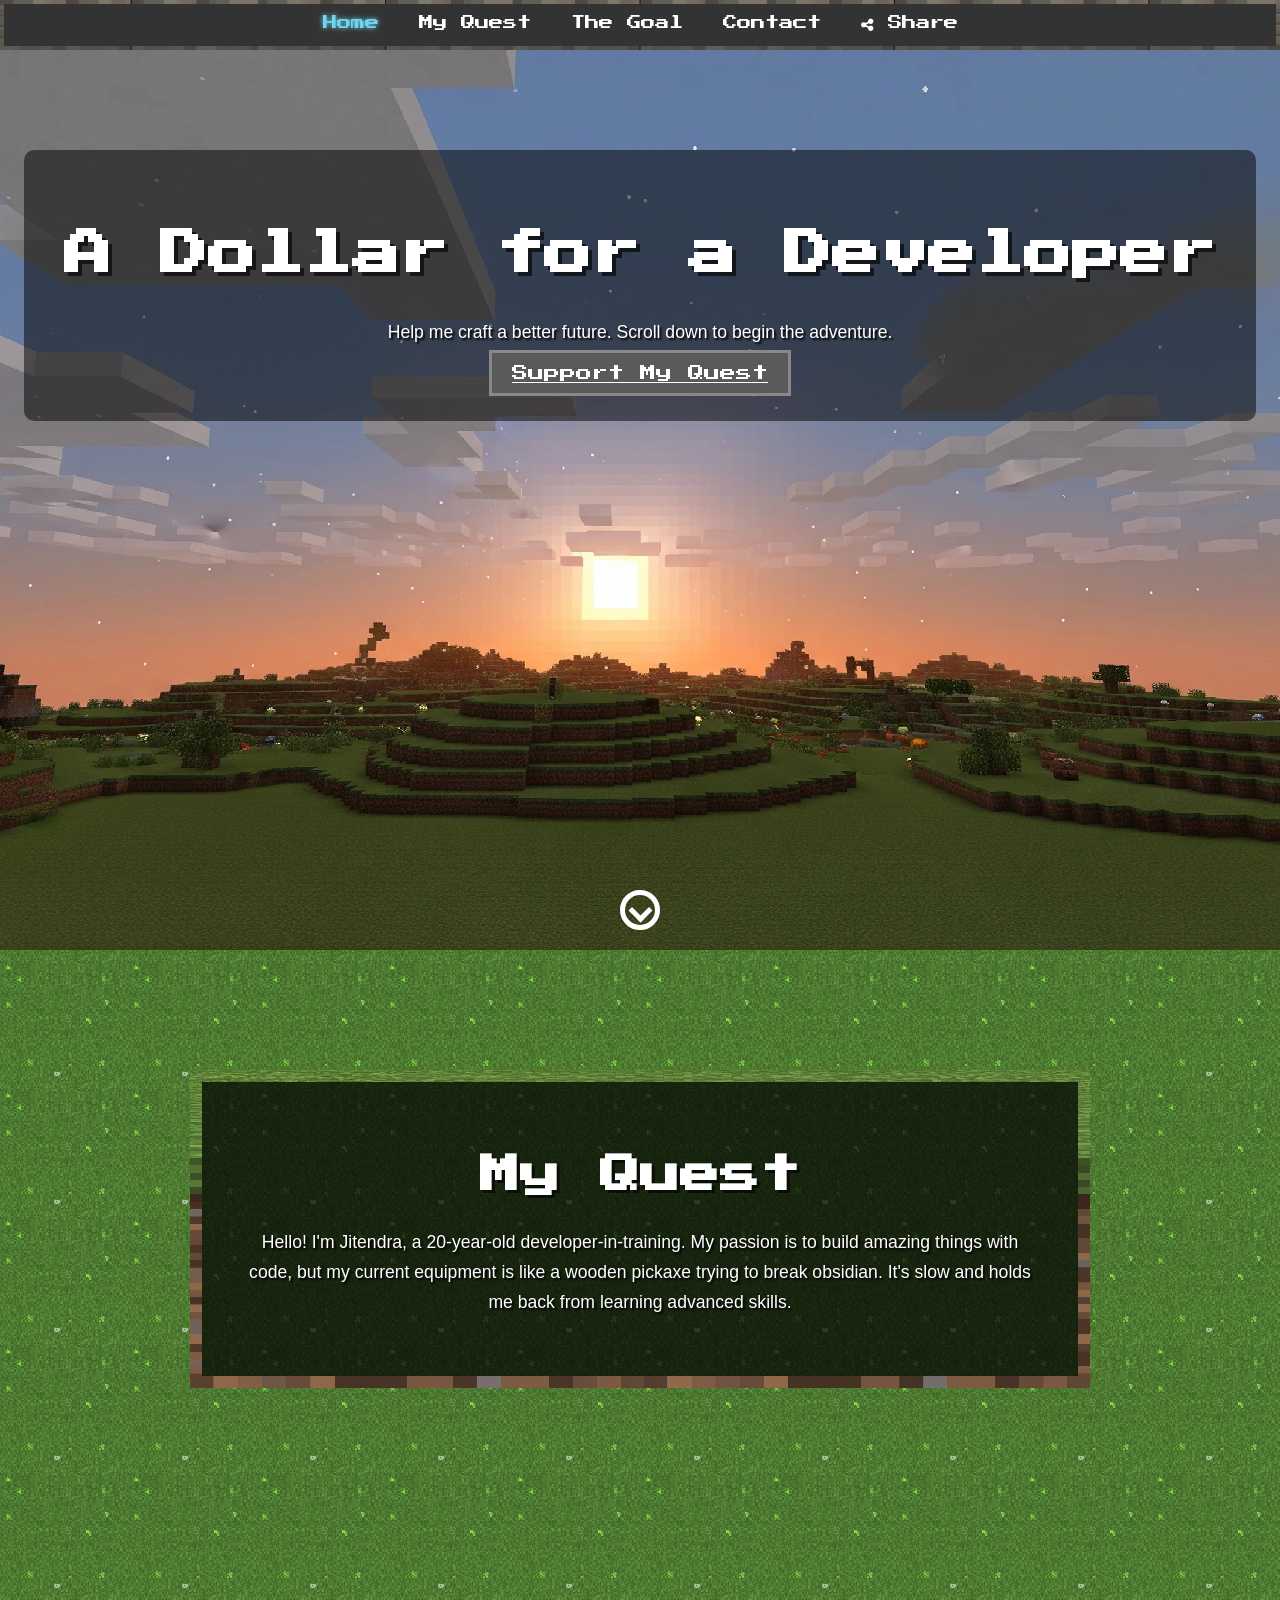
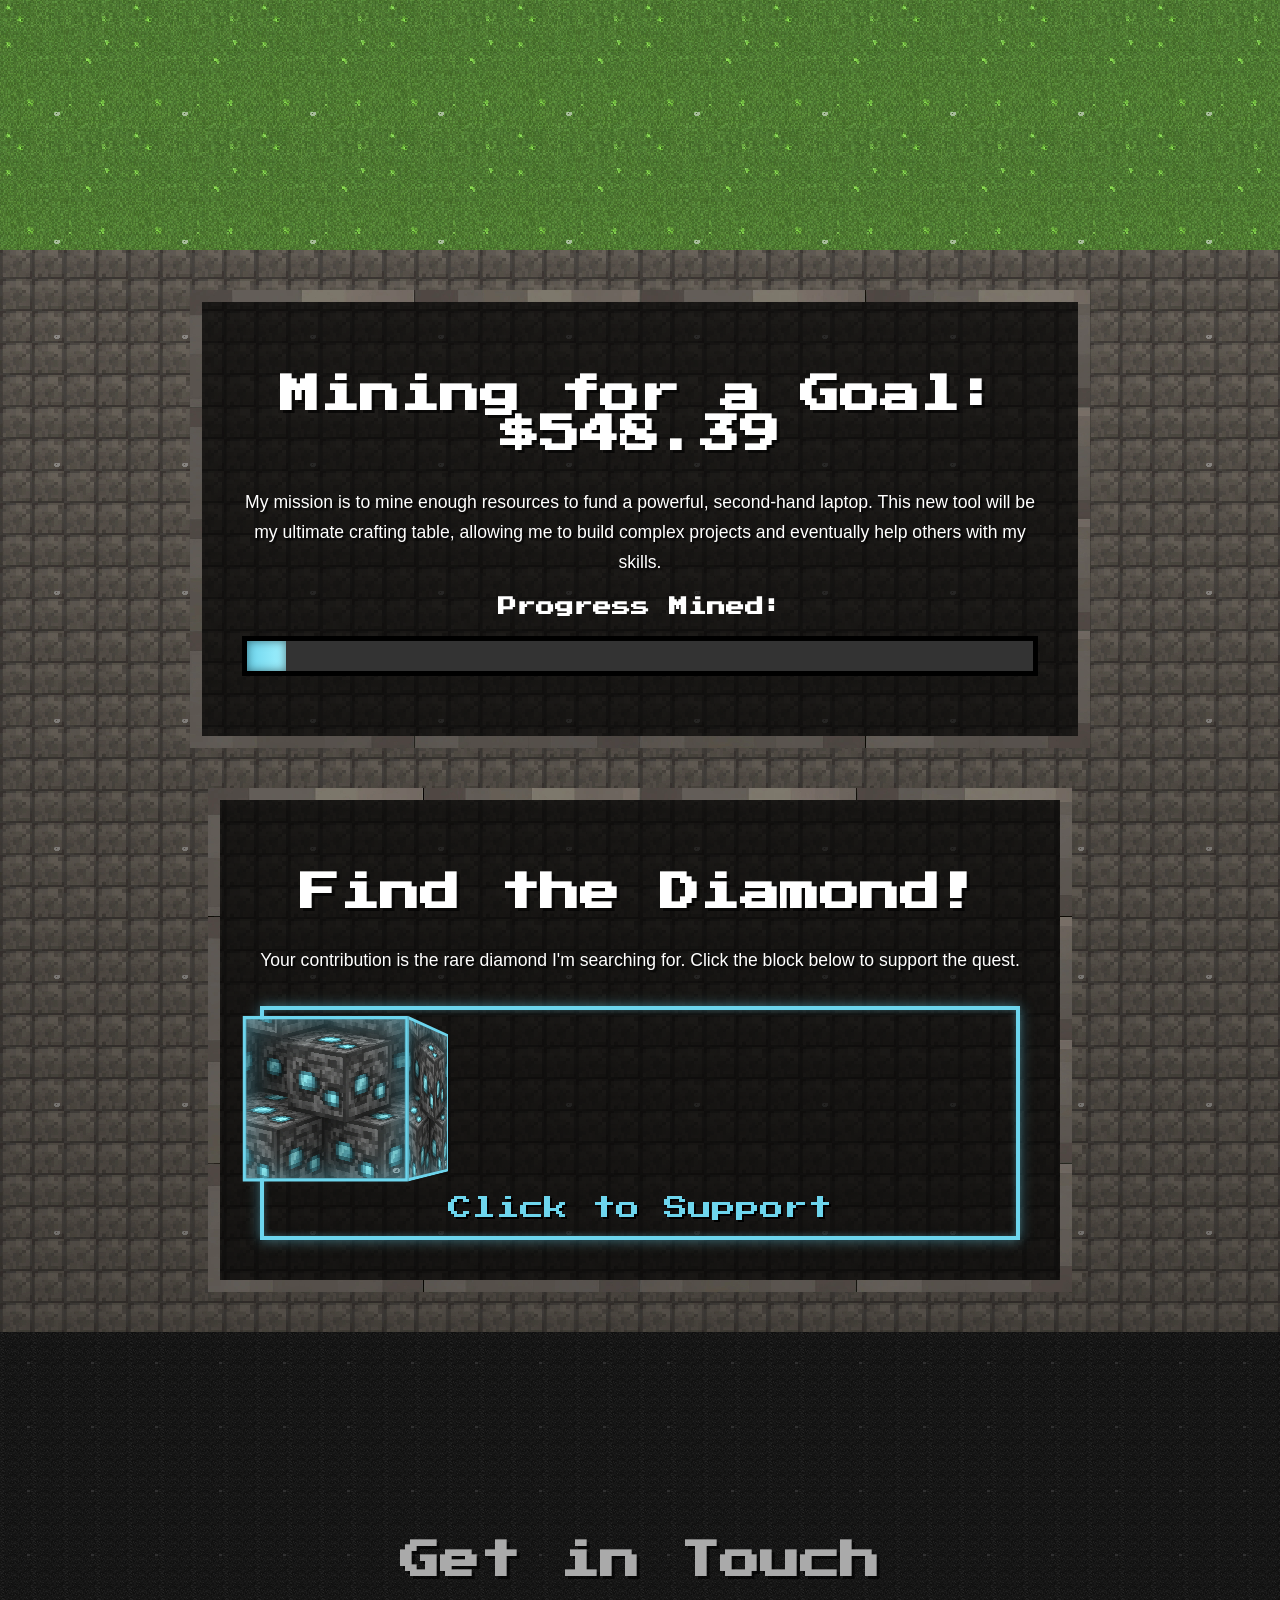
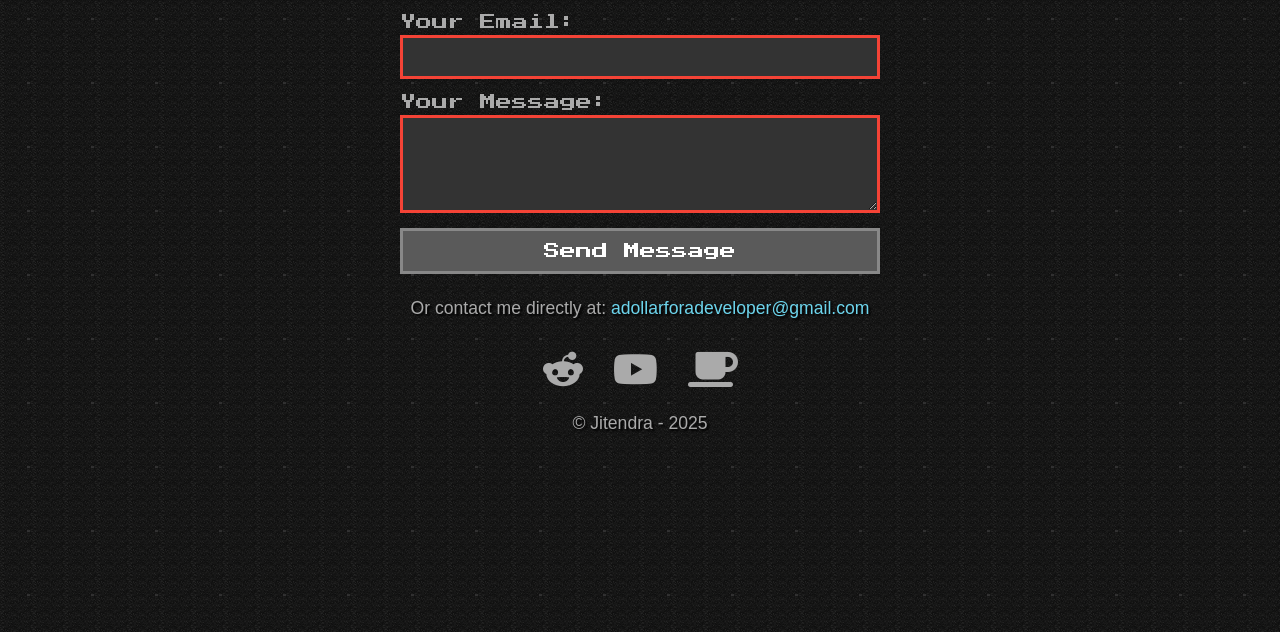
==== index.min.html @ 2a5f0dbc "Add files via upload" ====
﻿<!DOCTYPE html><html lang="en"><head><meta charset="UTF-8"><meta name="viewport" content="width=device-width, initial-scale=1.0, viewport-fit=cover"><script async src="https://www.googletagmanager.com/gtag/js?id=G-90JQWKBCQZ"></script><script>window.dataLayer = window.dataLayer || [];
function gtag(){dataLayer.push(arguments);}
gtag('js', new Date());
gtag('config', 'G-90JQWKBCQZ');</script><meta name="description" content="Help Jitendra, an aspiring developer, fund a second-hand laptop to pursue his coding dreams."><link rel="icon" href="favicon.ico" type="image/x-icon"><link rel="apple-touch-icon" href="favicon.ico"><title>A Dollar for a Developer</title><link rel="preload" as="style" href="style.min.css"><link rel="preload" as="image" href="images/diamond_ore.webp"><link rel="stylesheet" href="style.min.css"><link rel="preconnect" href="https://fonts.googleapis.com"><link rel="preconnect" href="https://fonts.gstatic.com" crossorigin><link href="https://fonts.googleapis.com/css2?family=Press+Start+2P&display=swap" rel="stylesheet"><link rel="canonical" href="https://a-dollar-for-a-developer.github.io/"><link rel="stylesheet" href="https://cdnjs.cloudflare.com/ajax/libs/font-awesome/6.5.1/css/all.min.css"><meta property="og:title" content="A Dollar for a Developer"><meta property="og:description" content="Help Jitendra, an aspiring developer, fund a second-hand laptop to pursue his coding dreams."><meta property="og:type" content="website"><meta property="og:image" content="https://a-dollar-for-a-developer.github.io/images/diamond_ore.webp"><meta property="og:image:width" content="512"><meta property="og:image:height" content="512"><meta property="og:image:alt" content="Diamond ore block representing the goal"><meta property="og:url" content="https://a-dollar-for-a-developer.github.io/"><meta name="twitter:card" content="summary_large_image"><meta name="twitter:title" content="A Dollar for a Developer"><meta name="twitter:description" content="Help Jitendra fund a laptop to pursue coding."><meta name="twitter:image" content="https://a-dollar-for-a-developer.github.io/images/diamond_ore.webp"><meta name="twitter:image:alt" content="Diamond ore block representing the goal"><meta name="author" content="Jitendra"><meta name="keywords" content="developer, coding, laptop, fundraising, programming, student developer"><meta name="theme-color" content="#6dd5ed"><meta name="robots" content="index, follow"><meta name="googlebot" content="index, follow"><meta http-equiv="X-Content-Type-Options" content="nosniff"><meta http-equiv="X-Frame-Options" content="DENY"><meta http-equiv="Referrer-Policy" content="strict-origin-when-cross-origin"><link rel="manifest" href="manifest.json"><meta name="apple-mobile-web-app-capable" content="yes"><meta name="apple-mobile-web-app-status-bar-style" content="black-translucent"><meta name="apple-mobile-web-app-title" content="A Dollar for a Developer"></head><body><noscript><div style="position: fixed; top: 0; left: 0; right: 0; background: #f44336; color: white; padding: 10px; text-align: center; z-index: 10000;">
JavaScript is disabled. Some features may not work properly. Please enable JavaScript for the best experience.
</div></noscript><a href="#home" class="skip-to-content" aria-label="Skip to main content">Skip to main content</a><nav class="top-menu"><ul><li><a href="#home">Home</a></li><li><a href="#quest">My Quest</a></li><li><a href="#goal">The Goal</a></li><li><a href="#contact">Contact</a></li><li><a href="#" id="share-button" aria-label="Share this story"><i class="fas fa-share-alt"></i> Share</a></li></ul></nav><main class="world-container" role="main"><section id="home" class="layer sky-layer" aria-labelledby="home-heading"><header class="header-box"><h1 id="home-heading">A Dollar for a Developer</h1><p>Help me craft a better future. Scroll down to begin the adventure.</p><a href="#donation-button" id="support-quest-btn" class="submit-button" aria-label="Support my quest by scrolling to donation section">Support My Quest</a></header><div class="scroll-down-indicator" aria-hidden="true"></div><a href="#contact" class="scroll-button go-down" aria-label="Go to contact section"><i class="fas fa-arrow-down" aria-hidden="true"></i></a></section><section id="quest" class="layer grass-layer" aria-labelledby="quest-heading"><article class="content-box dirt-border"><h2 id="quest-heading">My Quest</h2><p>Hello! I'm Jitendra, a 20-year-old developer-in-training. My passion is to build amazing things with code, but my current equipment is like a wooden pickaxe trying to break obsidian. It's slow and holds me back from learning advanced skills.</p></article></section><section id="goal" class="layer stone-layer" aria-labelledby="goal-heading"><article class="content-box stone-border"><h2 id="goal-heading">Mining for a Goal: $548.39</h2><p>My mission is to mine enough resources to fund a powerful, second-hand laptop. This new tool will be my ultimate crafting table, allowing me to build complex projects and eventually help others with my skills.</p><h3>Progress Mined:</h3><div class="progress-bar-container" role="progressbar" aria-valuenow="5" aria-valuemin="0" aria-valuemax="100" aria-label="Fundraising progress: 5 percent"><div class="progress-bar-fill" style="width: 5%;" aria-hidden="true"></div></div></article><article class="content-box stone-border call-to-action"><h2>Find the Diamond!</h2><p>Your contribution is the rare diamond I'm searching for. Click the block below to support the quest.</p><div class="donation-block-wrapper" id="donation-button" role="button" tabindex="0" aria-label="Click to support on Buy Me a Coffee - Opens in new window"><div class="donation-block" aria-hidden="true"><div class="donation-block__face"></div><div class="donation-block__face"></div><div class="donation-block__face"></div><div class="donation-block__face"></div><div class="donation-block__face"></div><div class="donation-block__face"></div></div><div class="click-text" aria-hidden="true">Click to Support</div></div></article></section><section id="contact" class="layer bedrock-layer" aria-labelledby="contact-heading"><footer><h2 id="contact-heading">Get in Touch</h2><form id="contact-form" action="https://formspree.io/f/mpwjzook" method="POST" novalidate><div id="form-message" class="form-message" role="alert" aria-live="polite" aria-atomic="true"></div><div class="form-group"><label for="email">Your Email:</label><input type="email" id="email" name="email" required aria-required="true" aria-describedby="email-error" autocomplete="email"><span id="email-error" class="error-message" role="alert" aria-live="polite"></span></div><div class="form-group"><label for="message">Your Message:</label><textarea id="message" name="message" rows="4" required aria-required="true" aria-describedby="message-error" autocomplete="off"></textarea><span id="message-error" class="error-message" role="alert" aria-live="polite"></span></div><button type="submit" class="submit-button" id="submit-btn" aria-label="Send contact message">Send Message</button></form><p class="alt-contact">Or contact me directly at: <a href="mailto:adollarforadeveloper@gmail.com" aria-label="Send email to adollarforadeveloper@gmail.com">adollarforadeveloper@gmail.com</a></p><nav class="social-links" aria-label="Social media links"><a href="https://www.reddit.com/user/Hot-Watercress-5693/" target="_blank" rel="noopener noreferrer" aria-label="Visit my Reddit profile (opens in new window)"><i class="fab fa-reddit-alien" aria-hidden="true"></i><span class="sr-only">Reddit</span></a><a href="https://youtube.com/@adollarforadeveloper" target="_blank" rel="noopener noreferrer" aria-label="Visit my YouTube channel (opens in new window)"><i class="fab fa-youtube" aria-hidden="true"></i><span class="sr-only">YouTube</span></a><a href="https://buymeacoffee.com/a.dollar.for.a.developer" target="_blank" rel="noopener noreferrer" aria-label="Support me on Buy Me a Coffee (opens in new window)"><i class="fas fa-coffee" aria-hidden="true"></i><span class="sr-only">Buy Me a Coffee</span></a></nav><p>&copy; Jitendra - 2025</p></footer></section></main><a href="#contact" class="scroll-button go-down" id="go-down-button" aria-label="Go to bottom"><i class="fas fa-arrow-down"></i></a><script type="application/ld+json">{
"@context": "https://schema.org",
"@type": "Person",
"name": "Jitendra",
"description": "Aspiring developer seeking support to fund a laptop for coding education",
"url": "https://a-dollar-for-a-developer.github.io/",
"sameAs": [
"https://www.reddit.com/user/Hot-Watercress-5693/",
"https://youtube.com/@adollarforadeveloper",
"https://buymeacoffee.com/a.dollar.for.a.developer"
],
"email": "adollarforadeveloper@gmail.com",
"jobTitle": "Aspiring Developer",
"knowsAbout": ["Programming", "Web Development", "Coding"]
}</script><script>// --- Donation Button Logic ---
const donationButton = document.getElementById('donation-button');
const handleDonationClick = () => {
// Track donation button click
if (typeof gtag !== 'undefined') {
gtag('event', 'donation_button_click', {
'event_category': 'engagement',
'event_label': 'Donation Button'
});
}
window.open('https://buymeacoffee.com/a.dollar.for.a.developer', '_blank', 'noopener,noreferrer');
};
donationButton.addEventListener('click', handleDonationClick);
// Allow keyboard activation (Enter/Space)
donationButton.addEventListener('keydown', (e) => {
if (e.key === 'Enter' || e.key === ' ') {
e.preventDefault();
handleDonationClick();
}
});
// --- Support My Quest button smooth scroll ---
const supportQuestBtn = document.getElementById('support-quest-btn');
if (supportQuestBtn) {
supportQuestBtn.addEventListener('click', (e) => {
e.preventDefault();
document.getElementById('donation-button').scrollIntoView({ behavior: 'smooth', block: 'center' });
});
}
// --- Active Menu Link & Smart Scroll Button Logic ---
const sections = document.querySelectorAll('.layer');
const menuLinks = document.querySelectorAll('.top-menu a');
const goDownButton = document.getElementById('go-down-button');
// --- Share Button Logic ---
const shareButton = document.getElementById('share-button');
if (shareButton) {
shareButton.addEventListener('click', async (e) => {
e.preventDefault();
const shareData = {
title: document.title,
text: 'Help Jitendra fund a laptop and share this story.',
url: window.location.href
};
// Track share event
if (typeof gtag !== 'undefined') {
gtag('event', 'share', {
'method': navigator.share ? 'native_share' : 'clipboard',
'content_type': 'page'
});
}
if (navigator.share) {
try { await navigator.share(shareData); } catch (err) { /* user cancelled */ }
} else if (navigator.clipboard) {
try {
await navigator.clipboard.writeText(shareData.url);
shareButton.textContent = 'Link Copied!';
setTimeout(() => { shareButton.innerHTML = '<i class="fas fa-share-alt"></i> Share'; }, 1500);
} catch (_) {
window.prompt('Copy this link:', shareData.url);
}
} else {
window.prompt('Copy this link:', shareData.url);
}
});
}
// --- Home button scroll to top functionality ---
const homeLink = document.querySelector('.top-menu a[href="#home"]');
homeLink.addEventListener('click', (e) => {
e.preventDefault();
window.location.hash = '#home';
window.scrollTo({
top: 0,
behavior: 'smooth'
});
});
// --- Form Validation and Submission Handler ---
const contactForm = document.getElementById('contact-form');
const formMessage = document.getElementById('form-message');
const submitBtn = document.getElementById('submit-btn');
const emailInput = document.getElementById('email');
const messageInput = document.getElementById('message');
const emailError = document.getElementById('email-error');
const messageError = document.getElementById('message-error');
// Real-time validation
const validateEmail = (email) => {
const emailRegex = /^[^\s@]+@[^\s@]+\.[^\s@]+$/;
return emailRegex.test(email);
};
const validateForm = () => {
let isValid = true;
// Validate email
if (!emailInput.value.trim()) {
emailError.textContent = 'Email is required.';
isValid = false;
} else if (!validateEmail(emailInput.value)) {
emailError.textContent = 'Please enter a valid email address.';
isValid = false;
} else {
emailError.textContent = '';
}
// Validate message
if (!messageInput.value.trim()) {
messageError.textContent = 'Message is required.';
isValid = false;
} else if (messageInput.value.trim().length < 10) {
messageError.textContent = 'Message must be at least 10 characters.';
isValid = false;
} else {
messageError.textContent = '';
}
return isValid;
};
// Add real-time validation
emailInput.addEventListener('blur', validateForm);
messageInput.addEventListener('blur', validateForm);
emailInput.addEventListener('input', () => {
if (emailError.textContent) validateForm();
});
messageInput.addEventListener('input', () => {
if (messageError.textContent) validateForm();
});
if (contactForm) {
contactForm.addEventListener('submit', async (e) => {
e.preventDefault();
// Clear previous errors
emailError.textContent = '';
messageError.textContent = '';
formMessage.textContent = '';
formMessage.className = 'form-message';
// Validate before submitting
if (!validateForm()) {
formMessage.textContent = 'Please fix the errors above.';
formMessage.className = 'form-message error';
return;
}
const originalBtnText = submitBtn.textContent;
submitBtn.textContent = 'Sending...';
submitBtn.disabled = true;
try {
const formData = new FormData(contactForm);
const response = await fetch(contactForm.action, {
method: 'POST',
body: formData,
headers: {
'Accept': 'application/json'
}
});
if (response.ok) {
formMessage.textContent = 'âœ“ Message sent successfully! I\'ll get back to you soon.';
formMessage.className = 'form-message success';
contactForm.reset();
emailError.textContent = '';
messageError.textContent = '';
// Track successful form submission
if (typeof gtag !== 'undefined') {
gtag('event', 'form_submission', {
'event_category': 'engagement',
'event_label': 'Contact Form'
});
}
} else {
const data = await response.json();
if (data.errors) {
formMessage.textContent = 'Error: ' + Object.values(data.errors).map(e => e.join(', ')).join(', ');
} else {
formMessage.textContent = 'âœ— Something went wrong. Please try again or email me directly.';
}
formMessage.className = 'form-message error';
}
} catch (error) {
formMessage.textContent = 'âœ— Network error. Please check your connection or email me directly.';
formMessage.className = 'form-message error';
} finally {
submitBtn.textContent = originalBtnText;
submitBtn.disabled = false;
}
});
}
// Track section views for analytics
const viewedSections = new Set();
const trackSectionView = (sectionId) => {
if (!viewedSections.has(sectionId) && typeof gtag !== 'undefined') {
viewedSections.add(sectionId);
gtag('event', 'section_view', {
'event_category': 'engagement',
'event_label': sectionId
});
}
};
window.addEventListener('scroll', () => {
const scrollPosition = window.scrollY;
const windowHeight = window.innerHeight;
const fullHeight = document.body.offsetHeight;
// --- Logic to find and highlight the active section ---
let currentSectionId = '';
sections.forEach(section => {
const sectionTop = section.offsetTop - 55; // Offset for the nav menu height
const sectionHeight = section.offsetHeight;
const sectionBottom = sectionTop + sectionHeight;
// Highlight the section that's currently visible in the viewport
if (scrollPosition >= sectionTop && scrollPosition < sectionBottom) {
currentSectionId = section.getAttribute('id');
// Track section view
trackSectionView(currentSectionId);
}
});
// --- Update URL hash to match current section (without triggering scroll) ---
if (currentSectionId && window.location.hash !== '#' + currentSectionId) {
history.replaceState(null, null, '#' + currentSectionId);
}
menuLinks.forEach(link => {
link.classList.remove('active');
if (link.getAttribute('href') === '#' + currentSectionId) {
link.classList.add('active');
}
});
// --- Logic for the "Go Down" button visibility ---
if (scrollPosition + windowHeight < fullHeight - 100) { // 100px buffer from bottom
goDownButton.classList.add('visible');
} else {
goDownButton.classList.remove('visible');
}
});
// --- Set initial hash on page load based on scroll position ---
const updateHashOnLoad = () => {
const scrollPosition = window.scrollY;
let currentSectionId = '';
sections.forEach(section => {
const sectionTop = section.offsetTop - 55;
const sectionHeight = section.offsetHeight;
const sectionBottom = sectionTop + sectionHeight;
if (scrollPosition >= sectionTop && scrollPosition < sectionBottom) {
currentSectionId = section.getAttribute('id');
}
});
if (currentSectionId && window.location.hash !== '#' + currentSectionId) {
history.replaceState(null, null, '#' + currentSectionId);
}
};
// Run on page load and after a short delay to ensure sections are rendered
window.addEventListener('load', () => {
updateHashOnLoad();
// Track initial page view
if (typeof gtag !== 'undefined') {
gtag('event', 'page_view', {
'event_category': 'engagement',
'event_label': 'Home'
});
}
});
setTimeout(updateHashOnLoad, 100);</script></body></html>
---- style.min.css ----
﻿ .skip-to-content{position:absolute;top:-100px;left:0;background:#6dd5ed;color:#000;padding:10px 20px;text-decoration:none;z-index:10000;font-family:'Press Start 2P',cursive;font-size:0.8rem}.skip-to-content:focus{top:0;outline:3px solid #fff;outline-offset:2px}.top-menu{position:fixed;top:0;left:0;width:100%;height:50px;background-color:rgba(0,0,0,0.8);border-bottom:4px solid #555;border-image:url('images/stone.webp') 30 round;border-image-width:4px;z-index:1000;display:flex;justify-content:center;align-items:center}.top-menu ul{margin:0;padding:0;list-style:none;display:flex}.top-menu li a{color:white;text-decoration:none;padding:15px 20px;font-size:0.9rem;transition:color 0.3s ease}.top-menu li a:hover{color:#6dd5ed}.top-menu li a:focus{outline:2px solid #6dd5ed;outline-offset:2px}.top-menu li a.active{color:#6dd5ed;text-shadow:0 0 5px #6dd5ed}*{box-sizing:border-box}html{scroll-behavior:smooth}body{font-family:'Press Start 2P',cursive;margin:0;padding-top:50px;color:white;scroll-snap-type:y proximity;overflow-y:scroll;height:100vh}h1{font-size:3rem;text-shadow:4px 4px 0px #000000a0}h2{font-size:2.5rem;text-shadow:3px 3px 0px #000000a0}p{font-family:'Verdana',sans-serif;font-size:1.1rem;line-height:1.7;text-shadow:2px 2px 2px #000}.layer{min-height:100vh;width:100%;display:flex;flex-direction:column;align-items:center;justify-content:center;text-align:center;padding:20px;background-size:cover;background-position:center;position:relative;scroll-snap-align:start;scroll-snap-stop:always;image-rendering:pixelated}.sky-layer{background-image:url('images/sky.webp');justify-content:flex-start;padding-top:100px}.grass-layer{background-image:url('images/grass.webp');background-size:128px;justify-content:flex-start;padding-top:100px}.stone-layer{background-image:url('images/stone.webp');background-size:128px}.stone-layer::before{content:'';position:absolute;inset:0;background:linear-gradient(to bottom,rgba(0,0,0,0.25),rgba(0,0,0,0.4));pointer-events:none;z-index:0}.stone-layer > *{position:relative;z-index:1}.bedrock-layer{background-image:url('images/bedrock.webp');background-size:64px;height:auto;padding:60px 20px}.bedrock-layer::before{content:'';position:absolute;top:0;left:0;right:0;bottom:0;background:rgba(0,0,0,0.7);z-index:0;pointer-events:none}.bedrock-layer > *{position:relative;z-index:1}.sky-layer{background-color:#4da6ff}.grass-layer{background-color:#2e7d32}.stone-layer{background-color:#616161}.bedrock-layer{background-color:#212121}.content-box{background-color:rgba(0,0,0,0.7);padding:40px;max-width:900px;margin:20px}.dirt-border{border:12px solid #966A44;border-image:url('images/dirt.webp') 30 round;border-image-width:12px}.stone-border{border:12px solid #888888;border-image:url('images/stone.webp') 30 round;border-image-width:12px}.header-box{background-color:rgba(0,0,0,0.5);padding:40px;border-radius:10px}.call-to-action{position:relative}.donation-block-wrapper{cursor:pointer;margin-top:30px;perspective:800px;padding:16px;position:relative;border:4px solid #6dd5ed;box-shadow:0 0 12px #6dd5ed80,inset 0 0 6px #6dd5ed60}.donation-block-wrapper:active{box-shadow:0 0 28px #6dd5edee,inset 0 0 14px #6dd5edcc}.donation-block-wrapper{animation:pulse 2.5s infinite ease-in-out;-webkit-animation:pulse 2.5s infinite ease-in-out}.donation-block{width:150px;height:150px;position:relative;transform-style:preserve-3d;transform-origin:center center;animation:rotate 20s infinite linear;-webkit-animation:rotate 20s infinite linear;animation-play-state:running;-webkit-animation-play-state:running;transition:transform 0.4s ease;will-change:transform}.donation-block-wrapper:hover .donation-block{transform:scale(1.2)}.donation-block:hover{animation-play-state:paused;-webkit-animation-play-state:paused}.donation-block__face{position:absolute;width:150px;height:150px;background-image:url('images/diamond_ore.webp');background-size:cover;background-color:#6dd5ed;border:3px solid #6dd5ed;image-rendering:pixelated;box-shadow:inset 0 0 30px #6dd5ed80;backface-visibility:hidden}.donation-block__face:nth-child(1){transform:rotateY( 0deg) translateZ(75px)}.donation-block__face:nth-child(2){transform:rotateY( 90deg) translateZ(75px)}.donation-block__face:nth-child(3){transform:rotateY(180deg) translateZ(75px)}.donation-block__face:nth-child(4){transform:rotateY(-90deg) translateZ(75px)}.donation-block__face:nth-child(5){transform:rotateX( 90deg) translateZ(75px)}.donation-block__face:nth-child(6){transform:rotateX(-90deg) translateZ(75px)}.click-text{margin-top:20px;font-size:1.5rem;color:#6dd5ed;text-shadow:2px 2px 0 #000;display:block;padding:0;border:0;box-shadow:none}#donation-button:focus{outline:3px solid #6dd5ed;outline-offset:4px}#donation-button:focus:not(:focus-visible){outline:none}@keyframes rotate{from{transform:rotateX(0deg) rotateY(0deg)}to{transform:rotateX(360deg) rotateY(360deg)}}@-webkit-keyframes rotate{from{-webkit-transform:rotateX(0deg) rotateY(0deg)}to{-webkit-transform:rotateX(360deg) rotateY(360deg)}}@keyframes pulse{0%{transform:scale(1)}50%{transform:scale(1.05)}100%{transform:scale(1)}}@-webkit-keyframes pulse{0%{-webkit-transform:scale(1)}50%{-webkit-transform:scale(1.05)}100%{-webkit-transform:scale(1)}}@media (prefers-reduced-motion:reduce){.donation-block,.donation-block-wrapper{animation:none !important;-webkit-animation:none !important;transition:none !important}}.progress-bar-container{width:100%;height:40px;background-color:#333;border:5px solid #000;margin:20px auto}.progress-bar-fill{height:100%;background:linear-gradient(90deg,#6dd5ed,#a2f2ff);box-shadow:inset 0 0 10px #00000080;width:0%;transition:width 0.5s ease}footer{color:#aaa}.scroll-down-indicator{position:absolute;bottom:20px;left:50%;transform:translateX(-50%);width:40px;height:40px;border:5px solid white;border-radius:50%;display:flex;align-items:center;justify-content:center;animation:bounce 2s infinite}.scroll-down-indicator::after{content:'';width:12px;height:12px;border-bottom:5px solid white;border-right:5px solid white;transform:rotate(45deg)}@keyframes bounce{0%,20%,50%,80%,100%{transform:translateX(-50%) translateY(0)}40%{transform:translateX(-50%) translateY(-20px)}60%{transform:translateX(-50%) translateY(-10px)}}@media (max-width:768px){body{padding-top:40px}.top-menu{height:40px}.top-menu li a{padding:10px 8px;font-size:0.7rem}.scroll-button{width:40px;height:40px;right:15px;bottom:15px}h1{font-size:2.2rem}h2{font-size:1.8rem}p{font-size:1rem}.content-box{padding:20px;border-width:8px}.bedrock-layer{background-size:56px}.bedrock-layer::before{background:rgba(0,0,0,0.78)}.donation-block-wrapper:hover .donation-block{transform:none}.donation-block-wrapper{display:flex;flex-direction:column;align-items:center}.click-text{order:-1;margin:0 0 16px 0;position:relative;z-index:3}.donation-block{width:120px;height:120px;margin-bottom:20px;z-index:1}.donation-block__face{width:120px;height:120px}.donation-block__face:nth-child(1){transform:rotateY( 0deg) translateZ(60px)}.donation-block__face:nth-child(2){transform:rotateY( 90deg) translateZ(60px)}.donation-block__face:nth-child(3){transform:rotateY(180deg) translateZ(60px)}.donation-block__face:nth-child(4){transform:rotateY(-90deg) translateZ(60px)}.donation-block__face:nth-child(5){transform:rotateX( 90deg) translateZ(60px)}.donation-block__face:nth-child(6){transform:rotateX(-90deg) translateZ(60px)}}@media (max-width:480px){h1{font-size:1.8rem}h2{font-size:1.4rem}p{font-size:0.95rem}.content-box{padding:16px}.donation-block-wrapper{padding-bottom:32px;display:flex;flex-direction:column;align-items:center}.click-text{order:-1;margin-top:0;margin-bottom:16px;position:relative;z-index:2}.donation-block{order:0}.donation-block{width:100px;height:100px;z-index:1;margin-bottom:24px}.donation-block__face{width:100px;height:100px}.donation-block__face:nth-child(1){transform:rotateY( 0deg) translateZ(50px)}.donation-block__face:nth-child(2){transform:rotateY( 90deg) translateZ(50px)}.donation-block__face:nth-child(3){transform:rotateY(180deg) translateZ(50px)}.donation-block__face:nth-child(4){transform:rotateY(-90deg) translateZ(50px)}.donation-block__face:nth-child(5){transform:rotateX( 90deg) translateZ(50px)}.donation-block__face:nth-child(6){transform:rotateX(-90deg) translateZ(50px)}.click-text{position:relative;z-index:2;margin-top:56px}}@media (max-width:400px){.donation-block{width:90px;height:90px;margin-bottom:20px}.donation-block__face{width:90px;height:90px}.donation-block__face:nth-child(1){transform:rotateY( 0deg) translateZ(45px)}.donation-block__face:nth-child(2){transform:rotateY( 90deg) translateZ(45px)}.donation-block__face:nth-child(3){transform:rotateY(180deg) translateZ(45px)}.donation-block__face:nth-child(4){transform:rotateY(-90deg) translateZ(45px)}.donation-block__face:nth-child(5){transform:rotateX( 90deg) translateZ(45px)}.donation-block__face:nth-child(6){transform:rotateX(-90deg) translateZ(45px)}}.social-links{margin:20px 0}.social-links a{color:#aaa;font-size:2.5rem;margin:0 15px;text-decoration:none;transition:color 0.3s ease}.social-links a:hover{color:#6dd5ed}#contact-form{display:flex;flex-direction:column;gap:15px;max-width:500px;margin:20px auto;text-align:left}.form-message{padding:12px;border-radius:5px;font-size:0.9rem;text-align:center;margin-bottom:10px;display:none}.form-message.success{display:block;background-color:rgba(76,175,80,0.2);border:2px solid #4caf50;color:#4caf50}.form-message.error{display:block;background-color:rgba(244,67,54,0.2);border:2px solid #f44336;color:#f44336}.form-group label{display:block;margin-bottom:5px;font-size:1rem}#contact-form input,#contact-form textarea{width:100%;padding:10px;background-color:#333;border:3px solid #888;color:white;font-family:'Verdana',sans-serif;font-size:1rem;transition:border-color 0.3s ease}#contact-form input:focus,#contact-form textarea:focus{outline:none;border-color:#6dd5ed;box-shadow:0 0 8px rgba(109,213,237,0.5)}.submit-button{font-family:'Press Start 2P',cursive;font-size:1rem;color:white;background-color:#5a5a5a;border:3px solid #888;padding:12px 20px;cursor:pointer;transition:all 0.3s ease}.submit-button:hover:not(:disabled){background-color:#6dd5ed;color:#000}.submit-button:focus{outline:3px solid #6dd5ed;outline-offset:2px}.submit-button:disabled{opacity:0.6;cursor:not-allowed}.alt-contact{margin-top:20px;color:#aaa}.alt-contact a{color:#6dd5ed;text-decoration:none}.sr-only{position:absolute;width:1px;height:1px;padding:0;margin:-1px;overflow:hidden;clip:rect(0,0,0,0);white-space:nowrap;border-width:0}.error-message{display:block;color:#f44336;font-size:0.85rem;margin-top:5px;min-height:20px;font-family:'Verdana',sans-serif}.error-message:empty{display:none}#contact-form input:invalid:not(:focus):not(:placeholder-shown),#contact-form textarea:invalid:not(:focus):not(:placeholder-shown){border-color:#f44336}#contact-form input:valid:not(:placeholder-shown),#contact-form textarea:valid:not(:placeholder-shown){border-color:#4caf50}.scroll-button{position:fixed;right:30px;width:50px;height:50px;background-color:rgba(0,0,0,0.7);color:white;border-radius:50%;display:flex;align-items:center;justify-content:center;font-size:1.5rem;text-decoration:none;z-index:100;opacity:0;pointer-events:none;transition:opacity 0.4s ease,transform 0.4s ease}.scroll-button.visible{opacity:1;pointer-events:auto}.scroll-button:hover{background-color:#6dd5ed;color:black;transform:scale(1.1)}.scroll-button:focus{outline:3px solid #6dd5ed;outline-offset:2px}.go-down{bottom:30px}
---- style.min.css ----
﻿ .skip-to-content{position:absolute;top:-100px;left:0;background:#6dd5ed;color:#000;padding:10px 20px;text-decoration:none;z-index:10000;font-family:'Press Start 2P',cursive;font-size:0.8rem}.skip-to-content:focus{top:0;outline:3px solid #fff;outline-offset:2px}.top-menu{position:fixed;top:0;left:0;width:100%;height:50px;background-color:rgba(0,0,0,0.8);border-bottom:4px solid #555;border-image:url('images/stone.webp') 30 round;border-image-width:4px;z-index:1000;display:flex;justify-content:center;align-items:center}.top-menu ul{margin:0;padding:0;list-style:none;display:flex}.top-menu li a{color:white;text-decoration:none;padding:15px 20px;font-size:0.9rem;transition:color 0.3s ease}.top-menu li a:hover{color:#6dd5ed}.top-menu li a:focus{outline:2px solid #6dd5ed;outline-offset:2px}.top-menu li a.active{color:#6dd5ed;text-shadow:0 0 5px #6dd5ed}*{box-sizing:border-box}html{scroll-behavior:smooth}body{font-family:'Press Start 2P',cursive;margin:0;padding-top:50px;color:white;scroll-snap-type:y proximity;overflow-y:scroll;height:100vh}h1{font-size:3rem;text-shadow:4px 4px 0px #000000a0}h2{font-size:2.5rem;text-shadow:3px 3px 0px #000000a0}p{font-family:'Verdana',sans-serif;font-size:1.1rem;line-height:1.7;text-shadow:2px 2px 2px #000}.layer{min-height:100vh;width:100%;display:flex;flex-direction:column;align-items:center;justify-content:center;text-align:center;padding:20px;background-size:cover;background-position:center;position:relative;scroll-snap-align:start;scroll-snap-stop:always;image-rendering:pixelated}.sky-layer{background-image:url('images/sky.webp');justify-content:flex-start;padding-top:100px}.grass-layer{background-image:url('images/grass.webp');background-size:128px;justify-content:flex-start;padding-top:100px}.stone-layer{background-image:url('images/stone.webp');background-size:128px}.stone-layer::before{content:'';position:absolute;inset:0;background:linear-gradient(to bottom,rgba(0,0,0,0.25),rgba(0,0,0,0.4));pointer-events:none;z-index:0}.stone-layer > *{position:relative;z-index:1}.bedrock-layer{background-image:url('images/bedrock.webp');background-size:64px;height:auto;padding:60px 20px}.bedrock-layer::before{content:'';position:absolute;top:0;left:0;right:0;bottom:0;background:rgba(0,0,0,0.7);z-index:0;pointer-events:none}.bedrock-layer > *{position:relative;z-index:1}.sky-layer{background-color:#4da6ff}.grass-layer{background-color:#2e7d32}.stone-layer{background-color:#616161}.bedrock-layer{background-color:#212121}.content-box{background-color:rgba(0,0,0,0.7);padding:40px;max-width:900px;margin:20px}.dirt-border{border:12px solid #966A44;border-image:url('images/dirt.webp') 30 round;border-image-width:12px}.stone-border{border:12px solid #888888;border-image:url('images/stone.webp') 30 round;border-image-width:12px}.header-box{background-color:rgba(0,0,0,0.5);padding:40px;border-radius:10px}.call-to-action{position:relative}.donation-block-wrapper{cursor:pointer;margin-top:30px;perspective:800px;padding:16px;position:relative;border:4px solid #6dd5ed;box-shadow:0 0 12px #6dd5ed80,inset 0 0 6px #6dd5ed60}.donation-block-wrapper:active{box-shadow:0 0 28px #6dd5edee,inset 0 0 14px #6dd5edcc}.donation-block-wrapper{animation:pulse 2.5s infinite ease-in-out;-webkit-animation:pulse 2.5s infinite ease-in-out}.donation-block{width:150px;height:150px;position:relative;transform-style:preserve-3d;transform-origin:center center;animation:rotate 20s infinite linear;-webkit-animation:rotate 20s infinite linear;animation-play-state:running;-webkit-animation-play-state:running;transition:transform 0.4s ease;will-change:transform}.donation-block-wrapper:hover .donation-block{transform:scale(1.2)}.donation-block:hover{animation-play-state:paused;-webkit-animation-play-state:paused}.donation-block__face{position:absolute;width:150px;height:150px;background-image:url('images/diamond_ore.webp');background-size:cover;background-color:#6dd5ed;border:3px solid #6dd5ed;image-rendering:pixelated;box-shadow:inset 0 0 30px #6dd5ed80;backface-visibility:hidden}.donation-block__face:nth-child(1){transform:rotateY( 0deg) translateZ(75px)}.donation-block__face:nth-child(2){transform:rotateY( 90deg) translateZ(75px)}.donation-block__face:nth-child(3){transform:rotateY(180deg) translateZ(75px)}.donation-block__face:nth-child(4){transform:rotateY(-90deg) translateZ(75px)}.donation-block__face:nth-child(5){transform:rotateX( 90deg) translateZ(75px)}.donation-block__face:nth-child(6){transform:rotateX(-90deg) translateZ(75px)}.click-text{margin-top:20px;font-size:1.5rem;color:#6dd5ed;text-shadow:2px 2px 0 #000;display:block;padding:0;border:0;box-shadow:none}#donation-button:focus{outline:3px solid #6dd5ed;outline-offset:4px}#donation-button:focus:not(:focus-visible){outline:none}@keyframes rotate{from{transform:rotateX(0deg) rotateY(0deg)}to{transform:rotateX(360deg) rotateY(360deg)}}@-webkit-keyframes rotate{from{-webkit-transform:rotateX(0deg) rotateY(0deg)}to{-webkit-transform:rotateX(360deg) rotateY(360deg)}}@keyframes pulse{0%{transform:scale(1)}50%{transform:scale(1.05)}100%{transform:scale(1)}}@-webkit-keyframes pulse{0%{-webkit-transform:scale(1)}50%{-webkit-transform:scale(1.05)}100%{-webkit-transform:scale(1)}}@media (prefers-reduced-motion:reduce){.donation-block,.donation-block-wrapper{animation:none !important;-webkit-animation:none !important;transition:none !important}}.progress-bar-container{width:100%;height:40px;background-color:#333;border:5px solid #000;margin:20px auto}.progress-bar-fill{height:100%;background:linear-gradient(90deg,#6dd5ed,#a2f2ff);box-shadow:inset 0 0 10px #00000080;width:0%;transition:width 0.5s ease}footer{color:#aaa}.scroll-down-indicator{position:absolute;bottom:20px;left:50%;transform:translateX(-50%);width:40px;height:40px;border:5px solid white;border-radius:50%;display:flex;align-items:center;justify-content:center;animation:bounce 2s infinite}.scroll-down-indicator::after{content:'';width:12px;height:12px;border-bottom:5px solid white;border-right:5px solid white;transform:rotate(45deg)}@keyframes bounce{0%,20%,50%,80%,100%{transform:translateX(-50%) translateY(0)}40%{transform:translateX(-50%) translateY(-20px)}60%{transform:translateX(-50%) translateY(-10px)}}@media (max-width:768px){body{padding-top:40px}.top-menu{height:40px}.top-menu li a{padding:10px 8px;font-size:0.7rem}.scroll-button{width:40px;height:40px;right:15px;bottom:15px}h1{font-size:2.2rem}h2{font-size:1.8rem}p{font-size:1rem}.content-box{padding:20px;border-width:8px}.bedrock-layer{background-size:56px}.bedrock-layer::before{background:rgba(0,0,0,0.78)}.donation-block-wrapper:hover .donation-block{transform:none}.donation-block-wrapper{display:flex;flex-direction:column;align-items:center}.click-text{order:-1;margin:0 0 16px 0;position:relative;z-index:3}.donation-block{width:120px;height:120px;margin-bottom:20px;z-index:1}.donation-block__face{width:120px;height:120px}.donation-block__face:nth-child(1){transform:rotateY( 0deg) translateZ(60px)}.donation-block__face:nth-child(2){transform:rotateY( 90deg) translateZ(60px)}.donation-block__face:nth-child(3){transform:rotateY(180deg) translateZ(60px)}.donation-block__face:nth-child(4){transform:rotateY(-90deg) translateZ(60px)}.donation-block__face:nth-child(5){transform:rotateX( 90deg) translateZ(60px)}.donation-block__face:nth-child(6){transform:rotateX(-90deg) translateZ(60px)}}@media (max-width:480px){h1{font-size:1.8rem}h2{font-size:1.4rem}p{font-size:0.95rem}.content-box{padding:16px}.donation-block-wrapper{padding-bottom:32px;display:flex;flex-direction:column;align-items:center}.click-text{order:-1;margin-top:0;margin-bottom:16px;position:relative;z-index:2}.donation-block{order:0}.donation-block{width:100px;height:100px;z-index:1;margin-bottom:24px}.donation-block__face{width:100px;height:100px}.donation-block__face:nth-child(1){transform:rotateY( 0deg) translateZ(50px)}.donation-block__face:nth-child(2){transform:rotateY( 90deg) translateZ(50px)}.donation-block__face:nth-child(3){transform:rotateY(180deg) translateZ(50px)}.donation-block__face:nth-child(4){transform:rotateY(-90deg) translateZ(50px)}.donation-block__face:nth-child(5){transform:rotateX( 90deg) translateZ(50px)}.donation-block__face:nth-child(6){transform:rotateX(-90deg) translateZ(50px)}.click-text{position:relative;z-index:2;margin-top:56px}}@media (max-width:400px){.donation-block{width:90px;height:90px;margin-bottom:20px}.donation-block__face{width:90px;height:90px}.donation-block__face:nth-child(1){transform:rotateY( 0deg) translateZ(45px)}.donation-block__face:nth-child(2){transform:rotateY( 90deg) translateZ(45px)}.donation-block__face:nth-child(3){transform:rotateY(180deg) translateZ(45px)}.donation-block__face:nth-child(4){transform:rotateY(-90deg) translateZ(45px)}.donation-block__face:nth-child(5){transform:rotateX( 90deg) translateZ(45px)}.donation-block__face:nth-child(6){transform:rotateX(-90deg) translateZ(45px)}}.social-links{margin:20px 0}.social-links a{color:#aaa;font-size:2.5rem;margin:0 15px;text-decoration:none;transition:color 0.3s ease}.social-links a:hover{color:#6dd5ed}#contact-form{display:flex;flex-direction:column;gap:15px;max-width:500px;margin:20px auto;text-align:left}.form-message{padding:12px;border-radius:5px;font-size:0.9rem;text-align:center;margin-bottom:10px;display:none}.form-message.success{display:block;background-color:rgba(76,175,80,0.2);border:2px solid #4caf50;color:#4caf50}.form-message.error{display:block;background-color:rgba(244,67,54,0.2);border:2px solid #f44336;color:#f44336}.form-group label{display:block;margin-bottom:5px;font-size:1rem}#contact-form input,#contact-form textarea{width:100%;padding:10px;background-color:#333;border:3px solid #888;color:white;font-family:'Verdana',sans-serif;font-size:1rem;transition:border-color 0.3s ease}#contact-form input:focus,#contact-form textarea:focus{outline:none;border-color:#6dd5ed;box-shadow:0 0 8px rgba(109,213,237,0.5)}.submit-button{font-family:'Press Start 2P',cursive;font-size:1rem;color:white;background-color:#5a5a5a;border:3px solid #888;padding:12px 20px;cursor:pointer;transition:all 0.3s ease}.submit-button:hover:not(:disabled){background-color:#6dd5ed;color:#000}.submit-button:focus{outline:3px solid #6dd5ed;outline-offset:2px}.submit-button:disabled{opacity:0.6;cursor:not-allowed}.alt-contact{margin-top:20px;color:#aaa}.alt-contact a{color:#6dd5ed;text-decoration:none}.sr-only{position:absolute;width:1px;height:1px;padding:0;margin:-1px;overflow:hidden;clip:rect(0,0,0,0);white-space:nowrap;border-width:0}.error-message{display:block;color:#f44336;font-size:0.85rem;margin-top:5px;min-height:20px;font-family:'Verdana',sans-serif}.error-message:empty{display:none}#contact-form input:invalid:not(:focus):not(:placeholder-shown),#contact-form textarea:invalid:not(:focus):not(:placeholder-shown){border-color:#f44336}#contact-form input:valid:not(:placeholder-shown),#contact-form textarea:valid:not(:placeholder-shown){border-color:#4caf50}.scroll-button{position:fixed;right:30px;width:50px;height:50px;background-color:rgba(0,0,0,0.7);color:white;border-radius:50%;display:flex;align-items:center;justify-content:center;font-size:1.5rem;text-decoration:none;z-index:100;opacity:0;pointer-events:none;transition:opacity 0.4s ease,transform 0.4s ease}.scroll-button.visible{opacity:1;pointer-events:auto}.scroll-button:hover{background-color:#6dd5ed;color:black;transform:scale(1.1)}.scroll-button:focus{outline:3px solid #6dd5ed;outline-offset:2px}.go-down{bottom:30px}
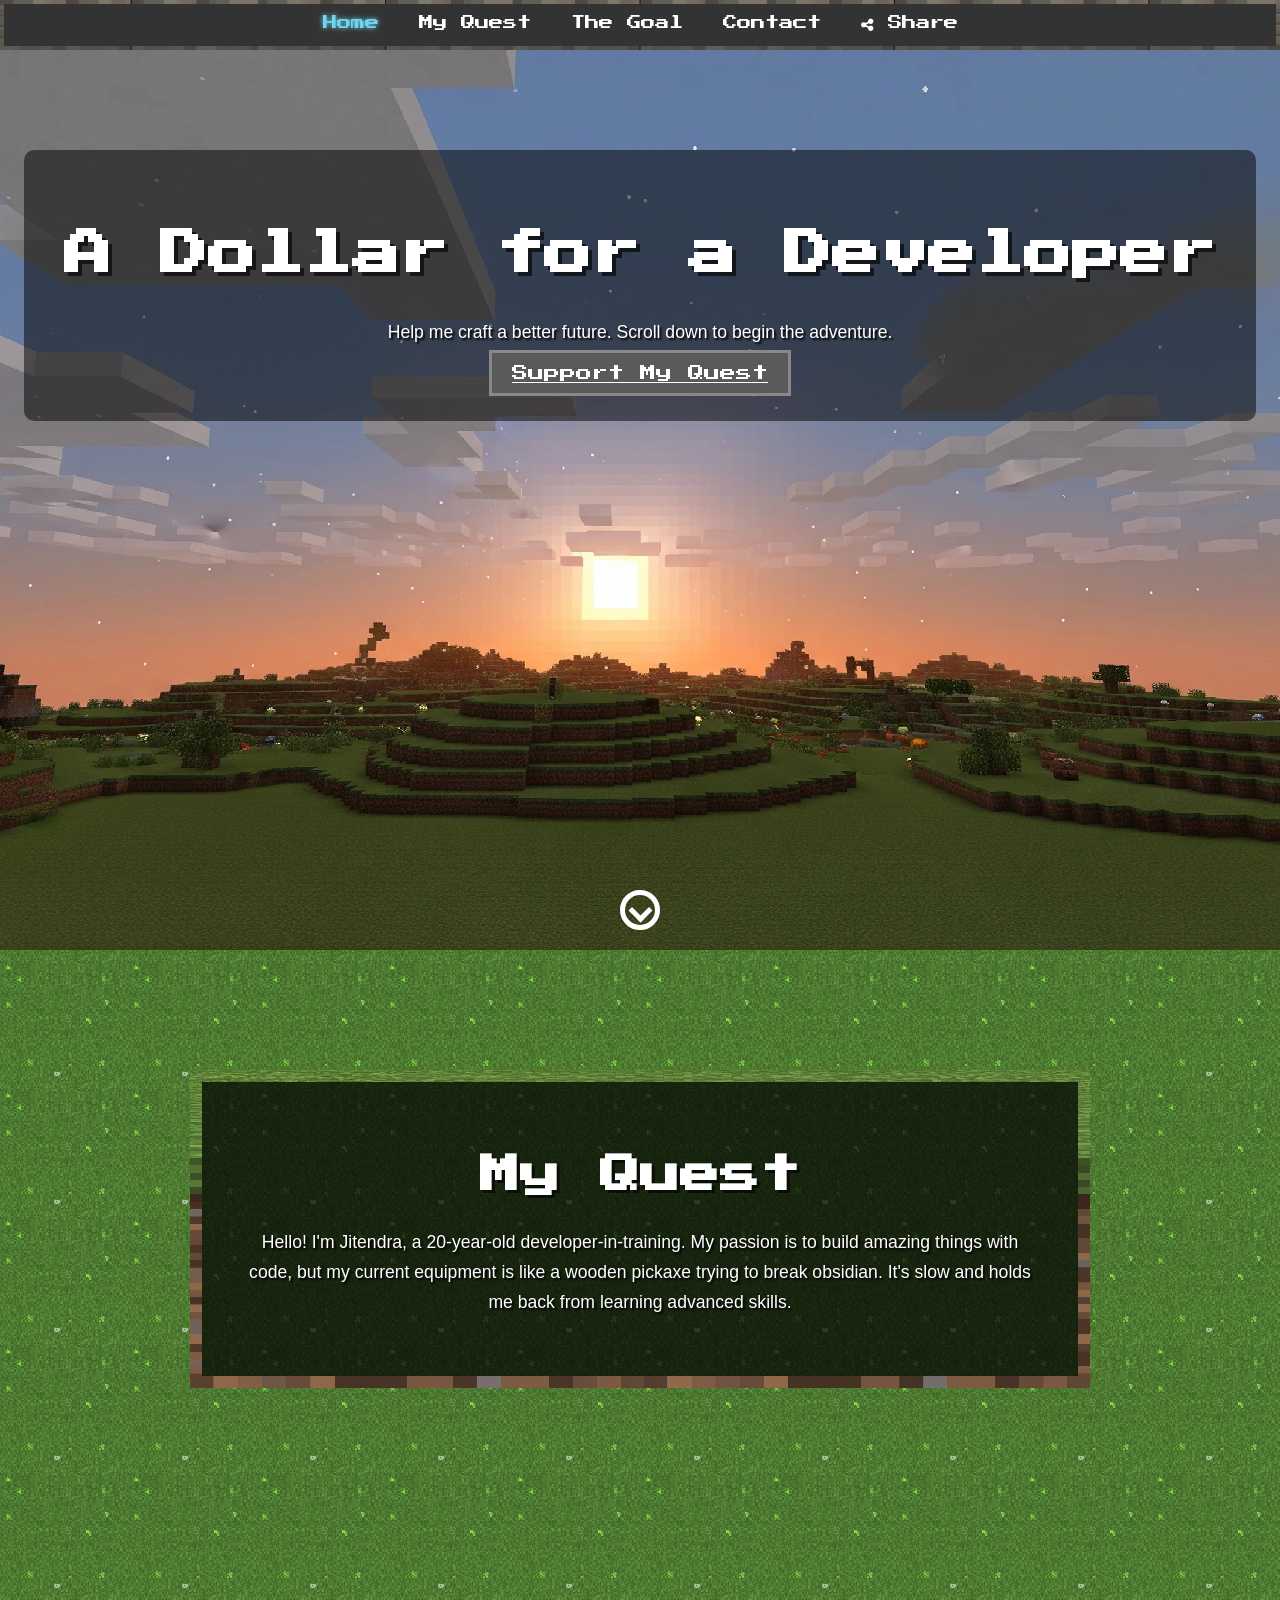
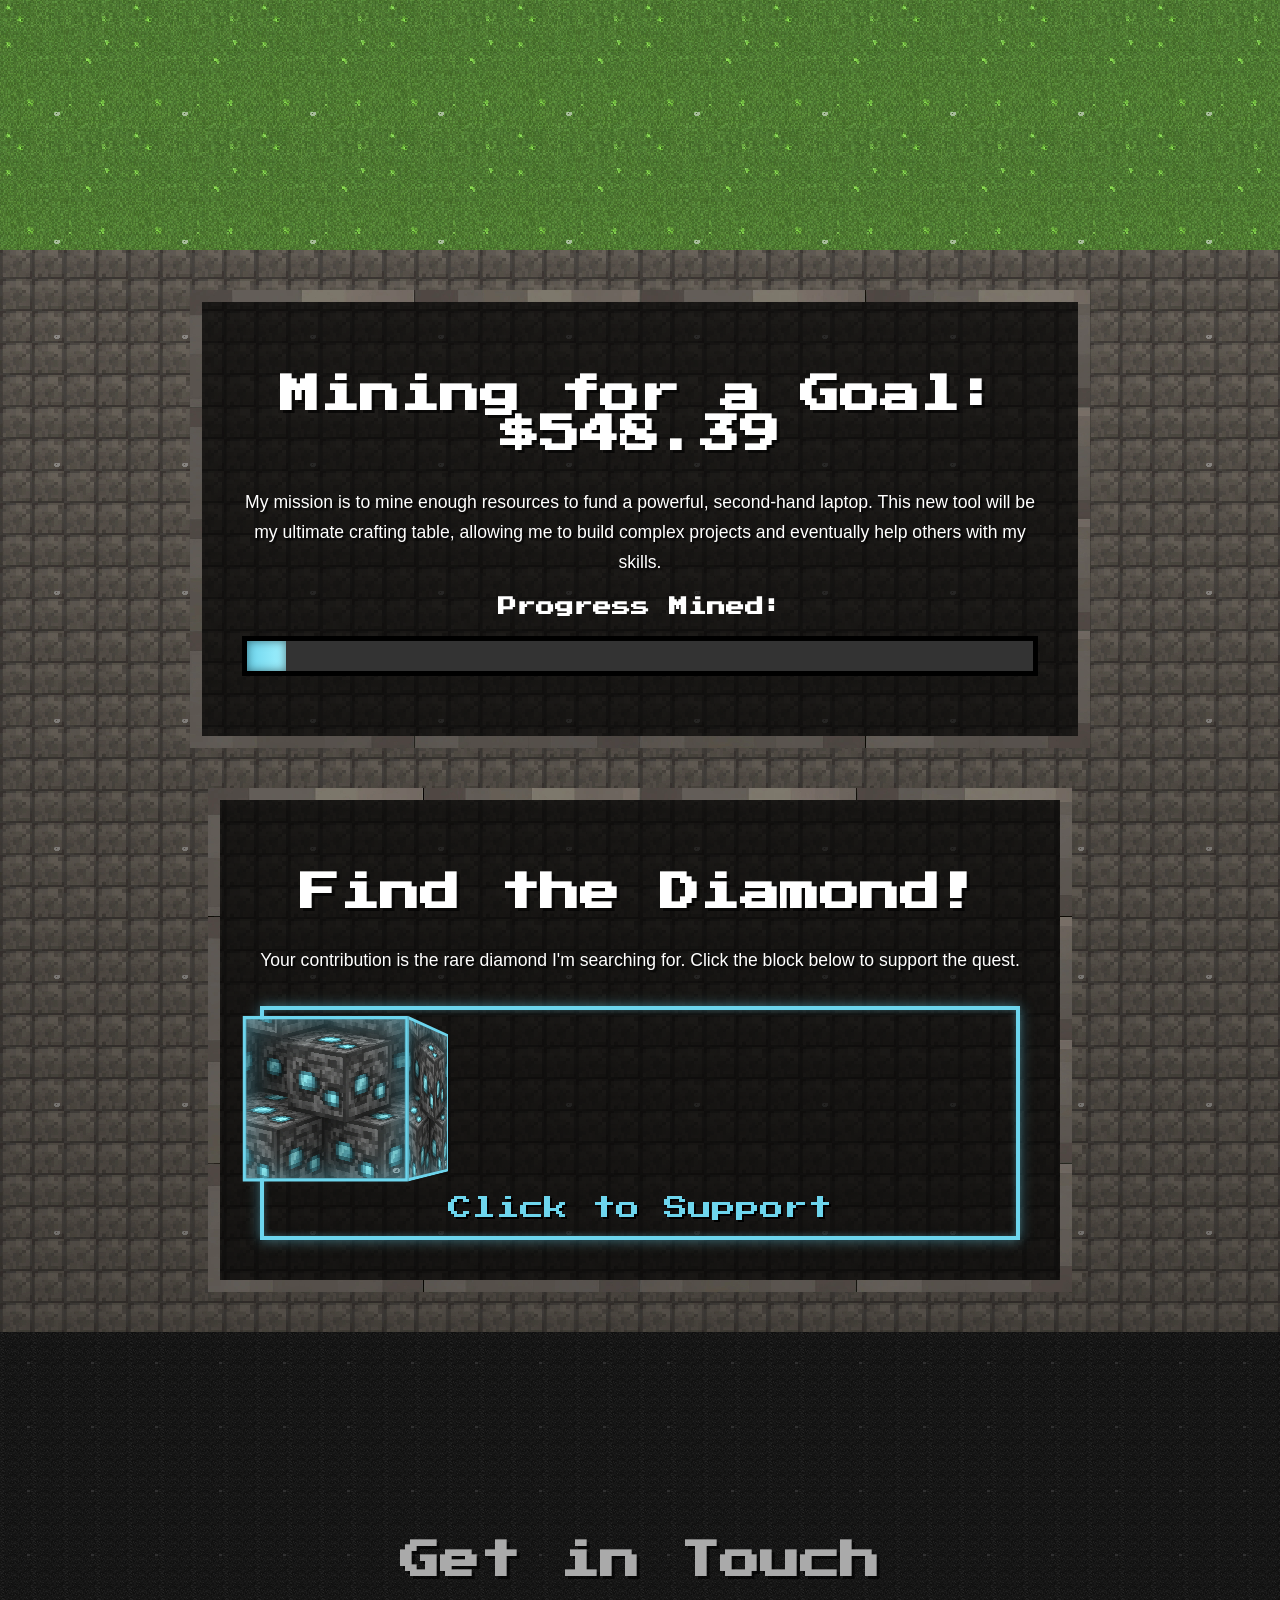
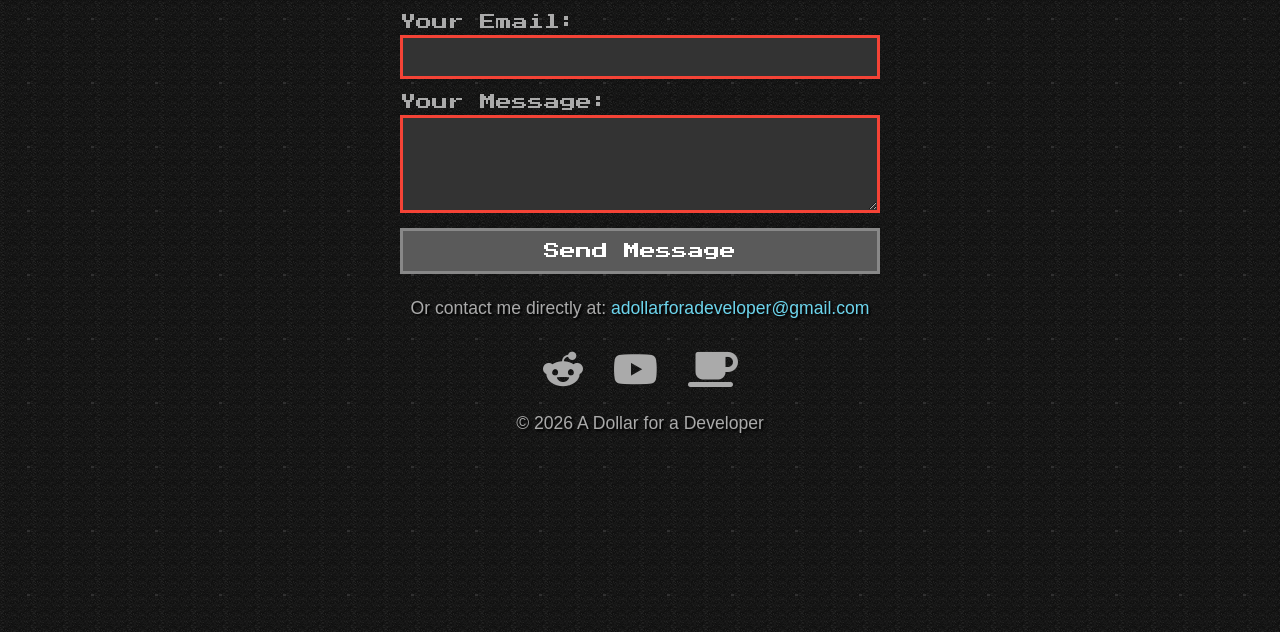
==== commit 04fc8a68: "Add files via upload" ====
--- a/index.min.html
+++ b/index.min.html
@@ -3,7 +3,7 @@
 gtag('js', new Date());
 gtag('config', 'G-90JQWKBCQZ');</script><meta name="description" content="Help Jitendra, an aspiring developer, fund a second-hand laptop to pursue his coding dreams."><link rel="icon" href="favicon.ico" type="image/x-icon"><link rel="apple-touch-icon" href="favicon.ico"><title>A Dollar for a Developer</title><link rel="preload" as="style" href="style.min.css"><link rel="preload" as="image" href="images/diamond_ore.webp"><link rel="stylesheet" href="style.min.css"><link rel="preconnect" href="https://fonts.googleapis.com"><link rel="preconnect" href="https://fonts.gstatic.com" crossorigin><link href="https://fonts.googleapis.com/css2?family=Press+Start+2P&display=swap" rel="stylesheet"><link rel="canonical" href="https://a-dollar-for-a-developer.github.io/"><link rel="stylesheet" href="https://cdnjs.cloudflare.com/ajax/libs/font-awesome/6.5.1/css/all.min.css"><meta property="og:title" content="A Dollar for a Developer"><meta property="og:description" content="Help Jitendra, an aspiring developer, fund a second-hand laptop to pursue his coding dreams."><meta property="og:type" content="website"><meta property="og:image" content="https://a-dollar-for-a-developer.github.io/images/diamond_ore.webp"><meta property="og:image:width" content="512"><meta property="og:image:height" content="512"><meta property="og:image:alt" content="Diamond ore block representing the goal"><meta property="og:url" content="https://a-dollar-for-a-developer.github.io/"><meta name="twitter:card" content="summary_large_image"><meta name="twitter:title" content="A Dollar for a Developer"><meta name="twitter:description" content="Help Jitendra fund a laptop to pursue coding."><meta name="twitter:image" content="https://a-dollar-for-a-developer.github.io/images/diamond_ore.webp"><meta name="twitter:image:alt" content="Diamond ore block representing the goal"><meta name="author" content="Jitendra"><meta name="keywords" content="developer, coding, laptop, fundraising, programming, student developer"><meta name="theme-color" content="#6dd5ed"><meta name="robots" content="index, follow"><meta name="googlebot" content="index, follow"><meta http-equiv="X-Content-Type-Options" content="nosniff"><meta http-equiv="X-Frame-Options" content="DENY"><meta http-equiv="Referrer-Policy" content="strict-origin-when-cross-origin"><link rel="manifest" href="manifest.json"><meta name="apple-mobile-web-app-capable" content="yes"><meta name="apple-mobile-web-app-status-bar-style" content="black-translucent"><meta name="apple-mobile-web-app-title" content="A Dollar for a Developer"></head><body><noscript><div style="position: fixed; top: 0; left: 0; right: 0; background: #f44336; color: white; padding: 10px; text-align: center; z-index: 10000;">
 JavaScript is disabled. Some features may not work properly. Please enable JavaScript for the best experience.
-</div></noscript><a href="#home" class="skip-to-content" aria-label="Skip to main content">Skip to main content</a><nav class="top-menu"><ul><li><a href="#home">Home</a></li><li><a href="#quest">My Quest</a></li><li><a href="#goal">The Goal</a></li><li><a href="#contact">Contact</a></li><li><a href="#" id="share-button" aria-label="Share this story"><i class="fas fa-share-alt"></i> Share</a></li></ul></nav><main class="world-container" role="main"><section id="home" class="layer sky-layer" aria-labelledby="home-heading"><header class="header-box"><h1 id="home-heading">A Dollar for a Developer</h1><p>Help me craft a better future. Scroll down to begin the adventure.</p><a href="#donation-button" id="support-quest-btn" class="submit-button" aria-label="Support my quest by scrolling to donation section">Support My Quest</a></header><div class="scroll-down-indicator" aria-hidden="true"></div><a href="#contact" class="scroll-button go-down" aria-label="Go to contact section"><i class="fas fa-arrow-down" aria-hidden="true"></i></a></section><section id="quest" class="layer grass-layer" aria-labelledby="quest-heading"><article class="content-box dirt-border"><h2 id="quest-heading">My Quest</h2><p>Hello! I'm Jitendra, a 20-year-old developer-in-training. My passion is to build amazing things with code, but my current equipment is like a wooden pickaxe trying to break obsidian. It's slow and holds me back from learning advanced skills.</p></article></section><section id="goal" class="layer stone-layer" aria-labelledby="goal-heading"><article class="content-box stone-border"><h2 id="goal-heading">Mining for a Goal: $548.39</h2><p>My mission is to mine enough resources to fund a powerful, second-hand laptop. This new tool will be my ultimate crafting table, allowing me to build complex projects and eventually help others with my skills.</p><h3>Progress Mined:</h3><div class="progress-bar-container" role="progressbar" aria-valuenow="5" aria-valuemin="0" aria-valuemax="100" aria-label="Fundraising progress: 5 percent"><div class="progress-bar-fill" style="width: 5%;" aria-hidden="true"></div></div></article><article class="content-box stone-border call-to-action"><h2>Find the Diamond!</h2><p>Your contribution is the rare diamond I'm searching for. Click the block below to support the quest.</p><div class="donation-block-wrapper" id="donation-button" role="button" tabindex="0" aria-label="Click to support on Buy Me a Coffee - Opens in new window"><div class="donation-block" aria-hidden="true"><div class="donation-block__face"></div><div class="donation-block__face"></div><div class="donation-block__face"></div><div class="donation-block__face"></div><div class="donation-block__face"></div><div class="donation-block__face"></div></div><div class="click-text" aria-hidden="true">Click to Support</div></div></article></section><section id="contact" class="layer bedrock-layer" aria-labelledby="contact-heading"><footer><h2 id="contact-heading">Get in Touch</h2><form id="contact-form" action="https://formspree.io/f/mpwjzook" method="POST" novalidate><div id="form-message" class="form-message" role="alert" aria-live="polite" aria-atomic="true"></div><div class="form-group"><label for="email">Your Email:</label><input type="email" id="email" name="email" required aria-required="true" aria-describedby="email-error" autocomplete="email"><span id="email-error" class="error-message" role="alert" aria-live="polite"></span></div><div class="form-group"><label for="message">Your Message:</label><textarea id="message" name="message" rows="4" required aria-required="true" aria-describedby="message-error" autocomplete="off"></textarea><span id="message-error" class="error-message" role="alert" aria-live="polite"></span></div><button type="submit" class="submit-button" id="submit-btn" aria-label="Send contact message">Send Message</button></form><p class="alt-contact">Or contact me directly at: <a href="mailto:adollarforadeveloper@gmail.com" aria-label="Send email to adollarforadeveloper@gmail.com">adollarforadeveloper@gmail.com</a></p><nav class="social-links" aria-label="Social media links"><a href="https://www.reddit.com/user/Hot-Watercress-5693/" target="_blank" rel="noopener noreferrer" aria-label="Visit my Reddit profile (opens in new window)"><i class="fab fa-reddit-alien" aria-hidden="true"></i><span class="sr-only">Reddit</span></a><a href="https://youtube.com/@adollarforadeveloper" target="_blank" rel="noopener noreferrer" aria-label="Visit my YouTube channel (opens in new window)"><i class="fab fa-youtube" aria-hidden="true"></i><span class="sr-only">YouTube</span></a><a href="https://buymeacoffee.com/a.dollar.for.a.developer" target="_blank" rel="noopener noreferrer" aria-label="Support me on Buy Me a Coffee (opens in new window)"><i class="fas fa-coffee" aria-hidden="true"></i><span class="sr-only">Buy Me a Coffee</span></a></nav><p>&copy; Jitendra - 2025</p></footer></section></main><a href="#contact" class="scroll-button go-down" id="go-down-button" aria-label="Go to bottom"><i class="fas fa-arrow-down"></i></a><script type="application/ld+json">{
+</div></noscript><a href="#home" class="skip-to-content" aria-label="Skip to main content">Skip to main content</a><nav class="top-menu"><ul><li><a href="#home">Home</a></li><li><a href="#quest">My Quest</a></li><li><a href="#goal">The Goal</a></li><li><a href="#contact">Contact</a></li><li><a href="#" id="share-button" aria-label="Share this story"><i class="fas fa-share-alt"></i> Share</a></li></ul></nav><main class="world-container" role="main"><section id="home" class="layer sky-layer" aria-labelledby="home-heading"><header class="header-box"><h1 id="home-heading">A Dollar for a Developer</h1><p>Help me craft a better future. Scroll down to begin the adventure.</p><a href="#donation-button" id="support-quest-btn" class="submit-button" aria-label="Support my quest by scrolling to donation section">Support My Quest</a></header><div class="scroll-down-indicator" aria-hidden="true"></div><a href="#contact" class="scroll-button go-down" aria-label="Go to contact section"><i class="fas fa-arrow-down" aria-hidden="true"></i></a></section><section id="quest" class="layer grass-layer" aria-labelledby="quest-heading"><article class="content-box dirt-border"><h2 id="quest-heading">My Quest</h2><p>Hello! I'm Jitendra, a 20-year-old developer-in-training. My passion is to build amazing things with code, but my current equipment is like a wooden pickaxe trying to break obsidian. It's slow and holds me back from learning advanced skills.</p></article></section><section id="goal" class="layer stone-layer" aria-labelledby="goal-heading"><article class="content-box stone-border"><h2 id="goal-heading">Mining for a Goal: $548.39</h2><p>My mission is to mine enough resources to fund a powerful, second-hand laptop. This new tool will be my ultimate crafting table, allowing me to build complex projects and eventually help others with my skills.</p><h3>Progress Mined:</h3><div class="progress-bar-container" role="progressbar" aria-valuenow="5" aria-valuemin="0" aria-valuemax="100" aria-label="Fundraising progress: 5 percent"><div class="progress-bar-fill" style="width: 5%;" aria-hidden="true"></div></div></article><article class="content-box stone-border call-to-action"><h2>Find the Diamond!</h2><p>Your contribution is the rare diamond I'm searching for. Click the block below to support the quest.</p><div class="donation-block-wrapper" id="donation-button" role="button" tabindex="0" aria-label="Click to support on Buy Me a Coffee - Opens in new window"><div class="donation-block" aria-hidden="true"><div class="donation-block__face"></div><div class="donation-block__face"></div><div class="donation-block__face"></div><div class="donation-block__face"></div><div class="donation-block__face"></div><div class="donation-block__face"></div></div><div class="click-text" aria-hidden="true">Click to Support</div></div></article></section><section id="contact" class="layer bedrock-layer" aria-labelledby="contact-heading"><footer><h2 id="contact-heading">Get in Touch</h2><form id="contact-form" action="https://formspree.io/f/mpwjzook" method="POST" novalidate><div id="form-message" class="form-message" role="alert" aria-live="polite" aria-atomic="true"></div><div class="form-group"><label for="email">Your Email:</label><input type="email" id="email" name="email" required aria-required="true" aria-describedby="email-error" autocomplete="email"><span id="email-error" class="error-message" role="alert" aria-live="polite"></span></div><div class="form-group"><label for="message">Your Message:</label><textarea id="message" name="message" rows="4" required aria-required="true" aria-describedby="message-error" autocomplete="off"></textarea><span id="message-error" class="error-message" role="alert" aria-live="polite"></span></div><button type="submit" class="submit-button" id="submit-btn" aria-label="Send contact message">Send Message</button></form><p class="alt-contact">Or contact me directly at: <a href="mailto:adollarforadeveloper@gmail.com" aria-label="Send email to adollarforadeveloper@gmail.com">adollarforadeveloper@gmail.com</a></p><nav class="social-links" aria-label="Social media links"><a href="https://www.reddit.com/user/Hot-Watercress-5693/" target="_blank" rel="noopener noreferrer" aria-label="Visit my Reddit profile (opens in new window)"><i class="fab fa-reddit-alien" aria-hidden="true"></i><span class="sr-only">Reddit</span></a><a href="https://youtube.com/@adollarforadeveloper" target="_blank" rel="noopener noreferrer" aria-label="Visit my YouTube channel (opens in new window)"><i class="fab fa-youtube" aria-hidden="true"></i><span class="sr-only">YouTube</span></a><a href="https://buymeacoffee.com/a.dollar.for.a.developer" target="_blank" rel="noopener noreferrer" aria-label="Support me on Buy Me a Coffee (opens in new window)"><i class="fas fa-coffee" aria-hidden="true"></i><span class="sr-only">Buy Me a Coffee</span></a></nav><p>&copy; 2026 A Dollar for a Developer</p></footer></section></main><a href="#contact" class="scroll-button go-down" id="go-down-button" aria-label="Go to bottom"><i class="fas fa-arrow-down"></i></a><script type="application/ld+json">{
 "@context": "https://schema.org",
 "@type": "Person",
 "name": "Jitendra",
@@ -19,6 +19,7 @@
 "knowsAbout": ["Programming", "Web Development", "Coding"]
 }</script><script>// --- Donation Button Logic ---
 const donationButton = document.getElementById('donation-button');
+if (donationButton) {
 const handleDonationClick = () => {
 // Track donation button click
 if (typeof gtag !== 'undefined') {
@@ -37,6 +38,7 @@
 handleDonationClick();
 }
 });
+}
 // --- Support My Quest button smooth scroll ---
 const supportQuestBtn = document.getElementById('support-quest-btn');
 if (supportQuestBtn) {
@@ -83,6 +85,7 @@
 }
 // --- Home button scroll to top functionality ---
 const homeLink = document.querySelector('.top-menu a[href="#home"]');
+if (homeLink) {
 homeLink.addEventListener('click', (e) => {
 e.preventDefault();
 window.location.hash = '#home';
@@ -91,6 +94,7 @@
 behavior: 'smooth'
 });
 });
+}
 // --- Form Validation and Submission Handler ---
 const contactForm = document.getElementById('contact-form');
 const formMessage = document.getElementById('form-message');
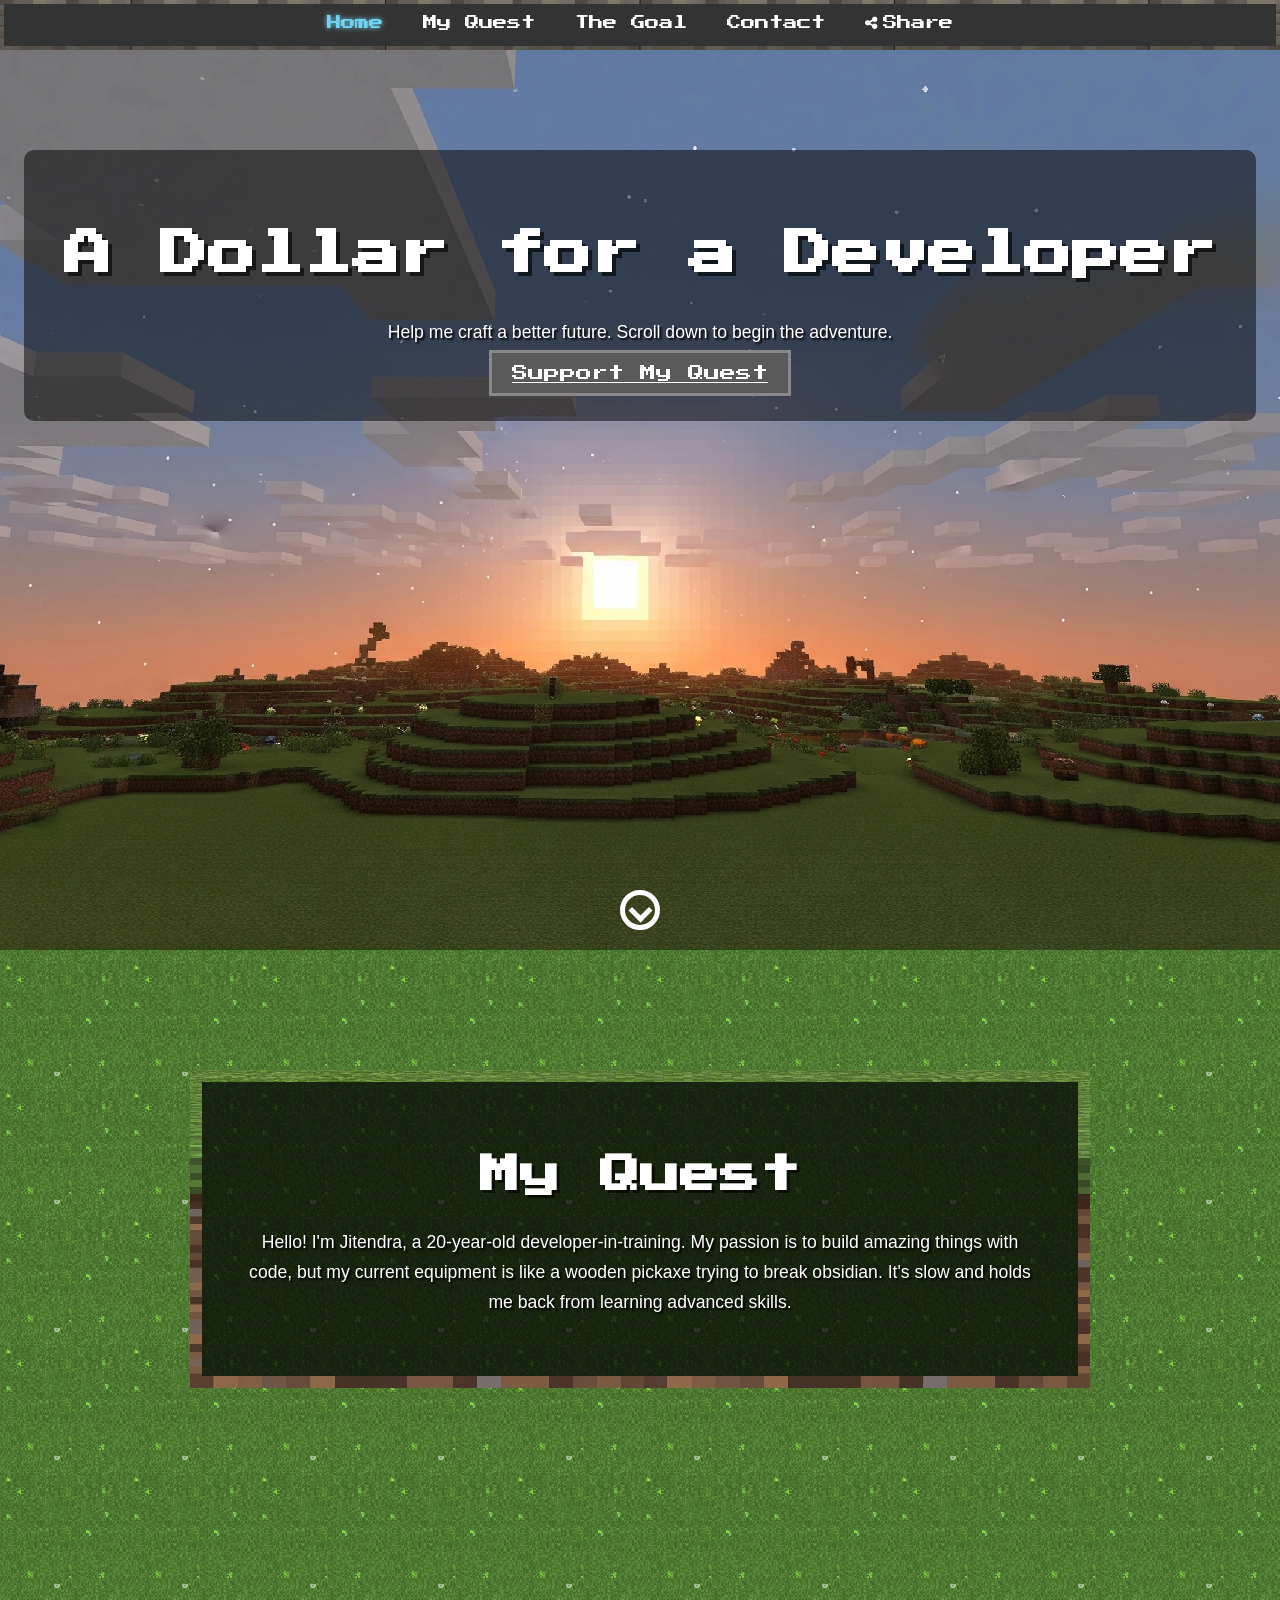
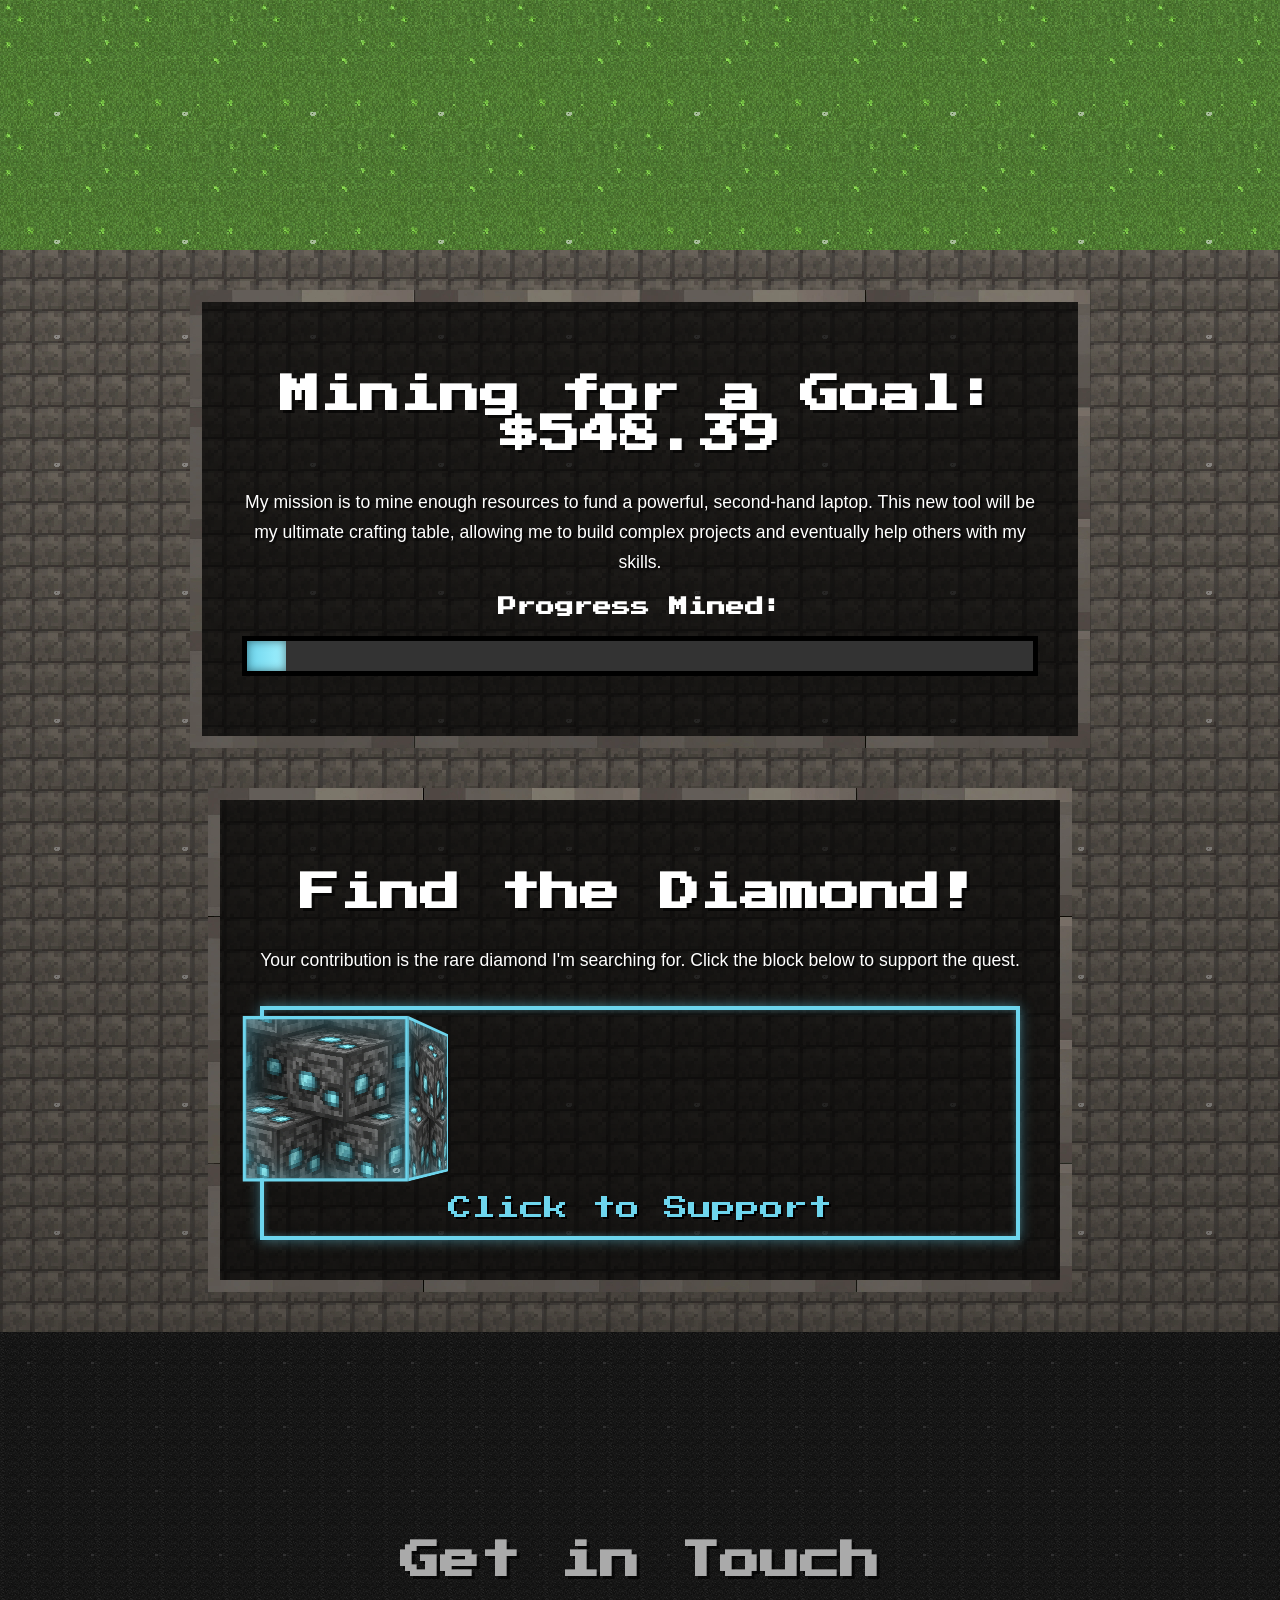
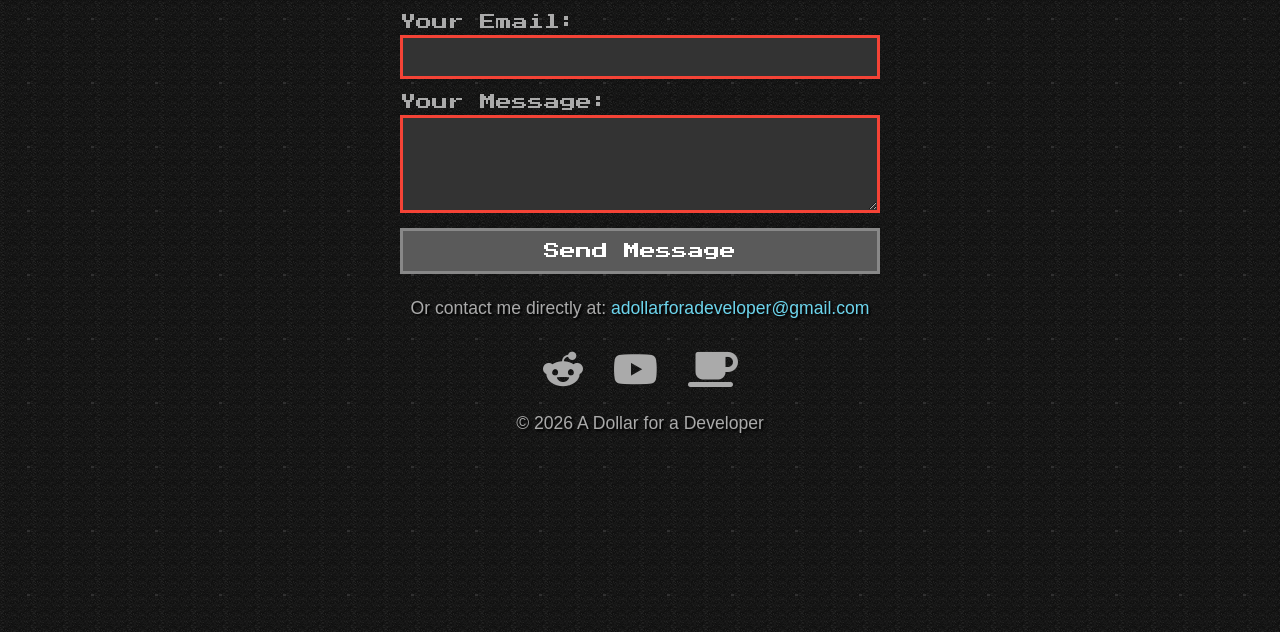
==== commit 35f6e2a5: "Add files via upload" ====
--- a/index.min.html
+++ b/index.min.html
@@ -1,273 +1 @@
-﻿<!DOCTYPE html><html lang="en"><head><meta charset="UTF-8"><meta name="viewport" content="width=device-width, initial-scale=1.0, viewport-fit=cover"><script async src="https://www.googletagmanager.com/gtag/js?id=G-90JQWKBCQZ"></script><script>window.dataLayer = window.dataLayer || [];
-function gtag(){dataLayer.push(arguments);}
-gtag('js', new Date());
-gtag('config', 'G-90JQWKBCQZ');</script><meta name="description" content="Help Jitendra, an aspiring developer, fund a second-hand laptop to pursue his coding dreams."><link rel="icon" href="favicon.ico" type="image/x-icon"><link rel="apple-touch-icon" href="favicon.ico"><title>A Dollar for a Developer</title><link rel="preload" as="style" href="style.min.css"><link rel="preload" as="image" href="images/diamond_ore.webp"><link rel="stylesheet" href="style.min.css"><link rel="preconnect" href="https://fonts.googleapis.com"><link rel="preconnect" href="https://fonts.gstatic.com" crossorigin><link href="https://fonts.googleapis.com/css2?family=Press+Start+2P&display=swap" rel="stylesheet"><link rel="canonical" href="https://a-dollar-for-a-developer.github.io/"><link rel="stylesheet" href="https://cdnjs.cloudflare.com/ajax/libs/font-awesome/6.5.1/css/all.min.css"><meta property="og:title" content="A Dollar for a Developer"><meta property="og:description" content="Help Jitendra, an aspiring developer, fund a second-hand laptop to pursue his coding dreams."><meta property="og:type" content="website"><meta property="og:image" content="https://a-dollar-for-a-developer.github.io/images/diamond_ore.webp"><meta property="og:image:width" content="512"><meta property="og:image:height" content="512"><meta property="og:image:alt" content="Diamond ore block representing the goal"><meta property="og:url" content="https://a-dollar-for-a-developer.github.io/"><meta name="twitter:card" content="summary_large_image"><meta name="twitter:title" content="A Dollar for a Developer"><meta name="twitter:description" content="Help Jitendra fund a laptop to pursue coding."><meta name="twitter:image" content="https://a-dollar-for-a-developer.github.io/images/diamond_ore.webp"><meta name="twitter:image:alt" content="Diamond ore block representing the goal"><meta name="author" content="Jitendra"><meta name="keywords" content="developer, coding, laptop, fundraising, programming, student developer"><meta name="theme-color" content="#6dd5ed"><meta name="robots" content="index, follow"><meta name="googlebot" content="index, follow"><meta http-equiv="X-Content-Type-Options" content="nosniff"><meta http-equiv="X-Frame-Options" content="DENY"><meta http-equiv="Referrer-Policy" content="strict-origin-when-cross-origin"><link rel="manifest" href="manifest.json"><meta name="apple-mobile-web-app-capable" content="yes"><meta name="apple-mobile-web-app-status-bar-style" content="black-translucent"><meta name="apple-mobile-web-app-title" content="A Dollar for a Developer"></head><body><noscript><div style="position: fixed; top: 0; left: 0; right: 0; background: #f44336; color: white; padding: 10px; text-align: center; z-index: 10000;">
-JavaScript is disabled. Some features may not work properly. Please enable JavaScript for the best experience.
-</div></noscript><a href="#home" class="skip-to-content" aria-label="Skip to main content">Skip to main content</a><nav class="top-menu"><ul><li><a href="#home">Home</a></li><li><a href="#quest">My Quest</a></li><li><a href="#goal">The Goal</a></li><li><a href="#contact">Contact</a></li><li><a href="#" id="share-button" aria-label="Share this story"><i class="fas fa-share-alt"></i> Share</a></li></ul></nav><main class="world-container" role="main"><section id="home" class="layer sky-layer" aria-labelledby="home-heading"><header class="header-box"><h1 id="home-heading">A Dollar for a Developer</h1><p>Help me craft a better future. Scroll down to begin the adventure.</p><a href="#donation-button" id="support-quest-btn" class="submit-button" aria-label="Support my quest by scrolling to donation section">Support My Quest</a></header><div class="scroll-down-indicator" aria-hidden="true"></div><a href="#contact" class="scroll-button go-down" aria-label="Go to contact section"><i class="fas fa-arrow-down" aria-hidden="true"></i></a></section><section id="quest" class="layer grass-layer" aria-labelledby="quest-heading"><article class="content-box dirt-border"><h2 id="quest-heading">My Quest</h2><p>Hello! I'm Jitendra, a 20-year-old developer-in-training. My passion is to build amazing things with code, but my current equipment is like a wooden pickaxe trying to break obsidian. It's slow and holds me back from learning advanced skills.</p></article></section><section id="goal" class="layer stone-layer" aria-labelledby="goal-heading"><article class="content-box stone-border"><h2 id="goal-heading">Mining for a Goal: $548.39</h2><p>My mission is to mine enough resources to fund a powerful, second-hand laptop. This new tool will be my ultimate crafting table, allowing me to build complex projects and eventually help others with my skills.</p><h3>Progress Mined:</h3><div class="progress-bar-container" role="progressbar" aria-valuenow="5" aria-valuemin="0" aria-valuemax="100" aria-label="Fundraising progress: 5 percent"><div class="progress-bar-fill" style="width: 5%;" aria-hidden="true"></div></div></article><article class="content-box stone-border call-to-action"><h2>Find the Diamond!</h2><p>Your contribution is the rare diamond I'm searching for. Click the block below to support the quest.</p><div class="donation-block-wrapper" id="donation-button" role="button" tabindex="0" aria-label="Click to support on Buy Me a Coffee - Opens in new window"><div class="donation-block" aria-hidden="true"><div class="donation-block__face"></div><div class="donation-block__face"></div><div class="donation-block__face"></div><div class="donation-block__face"></div><div class="donation-block__face"></div><div class="donation-block__face"></div></div><div class="click-text" aria-hidden="true">Click to Support</div></div></article></section><section id="contact" class="layer bedrock-layer" aria-labelledby="contact-heading"><footer><h2 id="contact-heading">Get in Touch</h2><form id="contact-form" action="https://formspree.io/f/mpwjzook" method="POST" novalidate><div id="form-message" class="form-message" role="alert" aria-live="polite" aria-atomic="true"></div><div class="form-group"><label for="email">Your Email:</label><input type="email" id="email" name="email" required aria-required="true" aria-describedby="email-error" autocomplete="email"><span id="email-error" class="error-message" role="alert" aria-live="polite"></span></div><div class="form-group"><label for="message">Your Message:</label><textarea id="message" name="message" rows="4" required aria-required="true" aria-describedby="message-error" autocomplete="off"></textarea><span id="message-error" class="error-message" role="alert" aria-live="polite"></span></div><button type="submit" class="submit-button" id="submit-btn" aria-label="Send contact message">Send Message</button></form><p class="alt-contact">Or contact me directly at: <a href="mailto:adollarforadeveloper@gmail.com" aria-label="Send email to adollarforadeveloper@gmail.com">adollarforadeveloper@gmail.com</a></p><nav class="social-links" aria-label="Social media links"><a href="https://www.reddit.com/user/Hot-Watercress-5693/" target="_blank" rel="noopener noreferrer" aria-label="Visit my Reddit profile (opens in new window)"><i class="fab fa-reddit-alien" aria-hidden="true"></i><span class="sr-only">Reddit</span></a><a href="https://youtube.com/@adollarforadeveloper" target="_blank" rel="noopener noreferrer" aria-label="Visit my YouTube channel (opens in new window)"><i class="fab fa-youtube" aria-hidden="true"></i><span class="sr-only">YouTube</span></a><a href="https://buymeacoffee.com/a.dollar.for.a.developer" target="_blank" rel="noopener noreferrer" aria-label="Support me on Buy Me a Coffee (opens in new window)"><i class="fas fa-coffee" aria-hidden="true"></i><span class="sr-only">Buy Me a Coffee</span></a></nav><p>&copy; 2026 A Dollar for a Developer</p></footer></section></main><a href="#contact" class="scroll-button go-down" id="go-down-button" aria-label="Go to bottom"><i class="fas fa-arrow-down"></i></a><script type="application/ld+json">{
-"@context": "https://schema.org",
-"@type": "Person",
-"name": "Jitendra",
-"description": "Aspiring developer seeking support to fund a laptop for coding education",
-"url": "https://a-dollar-for-a-developer.github.io/",
-"sameAs": [
-"https://www.reddit.com/user/Hot-Watercress-5693/",
-"https://youtube.com/@adollarforadeveloper",
-"https://buymeacoffee.com/a.dollar.for.a.developer"
-],
-"email": "adollarforadeveloper@gmail.com",
-"jobTitle": "Aspiring Developer",
-"knowsAbout": ["Programming", "Web Development", "Coding"]
-}</script><script>// --- Donation Button Logic ---
-const donationButton = document.getElementById('donation-button');
-if (donationButton) {
-const handleDonationClick = () => {
-// Track donation button click
-if (typeof gtag !== 'undefined') {
-gtag('event', 'donation_button_click', {
-'event_category': 'engagement',
-'event_label': 'Donation Button'
-});
-}
-window.open('https://buymeacoffee.com/a.dollar.for.a.developer', '_blank', 'noopener,noreferrer');
-};
-donationButton.addEventListener('click', handleDonationClick);
-// Allow keyboard activation (Enter/Space)
-donationButton.addEventListener('keydown', (e) => {
-if (e.key === 'Enter' || e.key === ' ') {
-e.preventDefault();
-handleDonationClick();
-}
-});
-}
-// --- Support My Quest button smooth scroll ---
-const supportQuestBtn = document.getElementById('support-quest-btn');
-if (supportQuestBtn) {
-supportQuestBtn.addEventListener('click', (e) => {
-e.preventDefault();
-document.getElementById('donation-button').scrollIntoView({ behavior: 'smooth', block: 'center' });
-});
-}
-// --- Active Menu Link & Smart Scroll Button Logic ---
-const sections = document.querySelectorAll('.layer');
-const menuLinks = document.querySelectorAll('.top-menu a');
-const goDownButton = document.getElementById('go-down-button');
-// --- Share Button Logic ---
-const shareButton = document.getElementById('share-button');
-if (shareButton) {
-shareButton.addEventListener('click', async (e) => {
-e.preventDefault();
-const shareData = {
-title: document.title,
-text: 'Help Jitendra fund a laptop and share this story.',
-url: window.location.href
-};
-// Track share event
-if (typeof gtag !== 'undefined') {
-gtag('event', 'share', {
-'method': navigator.share ? 'native_share' : 'clipboard',
-'content_type': 'page'
-});
-}
-if (navigator.share) {
-try { await navigator.share(shareData); } catch (err) { /* user cancelled */ }
-} else if (navigator.clipboard) {
-try {
-await navigator.clipboard.writeText(shareData.url);
-shareButton.textContent = 'Link Copied!';
-setTimeout(() => { shareButton.innerHTML = '<i class="fas fa-share-alt"></i> Share'; }, 1500);
-} catch (_) {
-window.prompt('Copy this link:', shareData.url);
-}
-} else {
-window.prompt('Copy this link:', shareData.url);
-}
-});
-}
-// --- Home button scroll to top functionality ---
-const homeLink = document.querySelector('.top-menu a[href="#home"]');
-if (homeLink) {
-homeLink.addEventListener('click', (e) => {
-e.preventDefault();
-window.location.hash = '#home';
-window.scrollTo({
-top: 0,
-behavior: 'smooth'
-});
-});
-}
-// --- Form Validation and Submission Handler ---
-const contactForm = document.getElementById('contact-form');
-const formMessage = document.getElementById('form-message');
-const submitBtn = document.getElementById('submit-btn');
-const emailInput = document.getElementById('email');
-const messageInput = document.getElementById('message');
-const emailError = document.getElementById('email-error');
-const messageError = document.getElementById('message-error');
-// Real-time validation
-const validateEmail = (email) => {
-const emailRegex = /^[^\s@]+@[^\s@]+\.[^\s@]+$/;
-return emailRegex.test(email);
-};
-const validateForm = () => {
-let isValid = true;
-// Validate email
-if (!emailInput.value.trim()) {
-emailError.textContent = 'Email is required.';
-isValid = false;
-} else if (!validateEmail(emailInput.value)) {
-emailError.textContent = 'Please enter a valid email address.';
-isValid = false;
-} else {
-emailError.textContent = '';
-}
-// Validate message
-if (!messageInput.value.trim()) {
-messageError.textContent = 'Message is required.';
-isValid = false;
-} else if (messageInput.value.trim().length < 10) {
-messageError.textContent = 'Message must be at least 10 characters.';
-isValid = false;
-} else {
-messageError.textContent = '';
-}
-return isValid;
-};
-// Add real-time validation
-emailInput.addEventListener('blur', validateForm);
-messageInput.addEventListener('blur', validateForm);
-emailInput.addEventListener('input', () => {
-if (emailError.textContent) validateForm();
-});
-messageInput.addEventListener('input', () => {
-if (messageError.textContent) validateForm();
-});
-if (contactForm) {
-contactForm.addEventListener('submit', async (e) => {
-e.preventDefault();
-// Clear previous errors
-emailError.textContent = '';
-messageError.textContent = '';
-formMessage.textContent = '';
-formMessage.className = 'form-message';
-// Validate before submitting
-if (!validateForm()) {
-formMessage.textContent = 'Please fix the errors above.';
-formMessage.className = 'form-message error';
-return;
-}
-const originalBtnText = submitBtn.textContent;
-submitBtn.textContent = 'Sending...';
-submitBtn.disabled = true;
-try {
-const formData = new FormData(contactForm);
-const response = await fetch(contactForm.action, {
-method: 'POST',
-body: formData,
-headers: {
-'Accept': 'application/json'
-}
-});
-if (response.ok) {
-formMessage.textContent = 'âœ“ Message sent successfully! I\'ll get back to you soon.';
-formMessage.className = 'form-message success';
-contactForm.reset();
-emailError.textContent = '';
-messageError.textContent = '';
-// Track successful form submission
-if (typeof gtag !== 'undefined') {
-gtag('event', 'form_submission', {
-'event_category': 'engagement',
-'event_label': 'Contact Form'
-});
-}
-} else {
-const data = await response.json();
-if (data.errors) {
-formMessage.textContent = 'Error: ' + Object.values(data.errors).map(e => e.join(', ')).join(', ');
-} else {
-formMessage.textContent = 'âœ— Something went wrong. Please try again or email me directly.';
-}
-formMessage.className = 'form-message error';
-}
-} catch (error) {
-formMessage.textContent = 'âœ— Network error. Please check your connection or email me directly.';
-formMessage.className = 'form-message error';
-} finally {
-submitBtn.textContent = originalBtnText;
-submitBtn.disabled = false;
-}
-});
-}
-// Track section views for analytics
-const viewedSections = new Set();
-const trackSectionView = (sectionId) => {
-if (!viewedSections.has(sectionId) && typeof gtag !== 'undefined') {
-viewedSections.add(sectionId);
-gtag('event', 'section_view', {
-'event_category': 'engagement',
-'event_label': sectionId
-});
-}
-};
-window.addEventListener('scroll', () => {
-const scrollPosition = window.scrollY;
-const windowHeight = window.innerHeight;
-const fullHeight = document.body.offsetHeight;
-// --- Logic to find and highlight the active section ---
-let currentSectionId = '';
-sections.forEach(section => {
-const sectionTop = section.offsetTop - 55; // Offset for the nav menu height
-const sectionHeight = section.offsetHeight;
-const sectionBottom = sectionTop + sectionHeight;
-// Highlight the section that's currently visible in the viewport
-if (scrollPosition >= sectionTop && scrollPosition < sectionBottom) {
-currentSectionId = section.getAttribute('id');
-// Track section view
-trackSectionView(currentSectionId);
-}
-});
-// --- Update URL hash to match current section (without triggering scroll) ---
-if (currentSectionId && window.location.hash !== '#' + currentSectionId) {
-history.replaceState(null, null, '#' + currentSectionId);
-}
-menuLinks.forEach(link => {
-link.classList.remove('active');
-if (link.getAttribute('href') === '#' + currentSectionId) {
-link.classList.add('active');
-}
-});
-// --- Logic for the "Go Down" button visibility ---
-if (scrollPosition + windowHeight < fullHeight - 100) { // 100px buffer from bottom
-goDownButton.classList.add('visible');
-} else {
-goDownButton.classList.remove('visible');
-}
-});
-// --- Set initial hash on page load based on scroll position ---
-const updateHashOnLoad = () => {
-const scrollPosition = window.scrollY;
-let currentSectionId = '';
-sections.forEach(section => {
-const sectionTop = section.offsetTop - 55;
-const sectionHeight = section.offsetHeight;
-const sectionBottom = sectionTop + sectionHeight;
-if (scrollPosition >= sectionTop && scrollPosition < sectionBottom) {
-currentSectionId = section.getAttribute('id');
-}
-});
-if (currentSectionId && window.location.hash !== '#' + currentSectionId) {
-history.replaceState(null, null, '#' + currentSectionId);
-}
-};
-// Run on page load and after a short delay to ensure sections are rendered
-window.addEventListener('load', () => {
-updateHashOnLoad();
-// Track initial page view
-if (typeof gtag !== 'undefined') {
-gtag('event', 'page_view', {
-'event_category': 'engagement',
-'event_label': 'Home'
-});
-}
-});
-setTimeout(updateHashOnLoad, 100);</script></body></html>+﻿<!DOCTYPE html><html lang="en"><head><meta charset="UTF-8"><meta name="viewport" content="width=device-width, initial-scale=1.0, viewport-fit=cover"><script async src="https://www.googletagmanager.com/gtag/js?id=G-90JQWKBCQZ"></script><script>window.dataLayer = window.dataLayer || [];function gtag(){dataLayer.push(arguments);}gtag('js', new Date());gtag('config', 'G-90JQWKBCQZ');</script><meta name="description" content="Help Jitendra, an aspiring developer, fund a second-hand laptop to pursue his coding dreams."><link rel="icon" href="favicon.ico" type="image/x-icon"><link rel="apple-touch-icon" href="favicon.ico"><title>A Dollar for a Developer</title><link rel="preload" as="style" href="style.min.css"><link rel="preload" as="image" href="images/diamond_ore.webp"><link rel="stylesheet" href="style.min.css"><link rel="preconnect" href="https://fonts.googleapis.com"><link rel="preconnect" href="https://fonts.gstatic.com" crossorigin><link href="https://fonts.googleapis.com/css2?family=Press+Start+2P&display=swap" rel="stylesheet"><link rel="canonical" href="https://a-dollar-for-a-developer.github.io/"><link rel="stylesheet" href="https://cdnjs.cloudflare.com/ajax/libs/font-awesome/6.5.1/css/all.min.css"><meta property="og:title" content="A Dollar for a Developer"><meta property="og:description" content="Help Jitendra, an aspiring developer, fund a second-hand laptop to pursue his coding dreams."><meta property="og:type" content="website"><meta property="og:image" content="https://a-dollar-for-a-developer.github.io/images/diamond_ore.webp"><meta property="og:image:width" content="512"><meta property="og:image:height" content="512"><meta property="og:image:alt" content="Diamond ore block representing the goal"><meta property="og:url" content="https://a-dollar-for-a-developer.github.io/"><meta name="twitter:card" content="summary_large_image"><meta name="twitter:title" content="A Dollar for a Developer"><meta name="twitter:description" content="Help Jitendra fund a laptop to pursue coding."><meta name="twitter:image" content="https://a-dollar-for-a-developer.github.io/images/diamond_ore.webp"><meta name="twitter:image:alt" content="Diamond ore block representing the goal"><meta name="author" content="Jitendra"><meta name="keywords" content="developer, coding, laptop, fundraising, programming, student developer"><meta name="theme-color" content="#6dd5ed"><meta name="robots" content="index, follow"><meta name="googlebot" content="index, follow"><meta http-equiv="X-Content-Type-Options" content="nosniff"><meta http-equiv="X-Frame-Options" content="DENY"><meta http-equiv="Referrer-Policy" content="strict-origin-when-cross-origin"><link rel="manifest" href="manifest.json"><meta name="apple-mobile-web-app-capable" content="yes"><meta name="apple-mobile-web-app-status-bar-style" content="black-translucent"><meta name="apple-mobile-web-app-title" content="A Dollar for a Developer"></head><body><noscript><div style="position: fixed; top: 0; left: 0; right: 0; background: #f44336; color: white; padding: 10px; text-align: center; z-index: 10000;">JavaScript is disabled. Some features may not work properly. Please enable JavaScript for the best experience.</div></noscript><a href="#home" class="skip-to-content" aria-label="Skip to main content">Skip to main content</a><nav class="top-menu"><ul><li><a href="#home">Home</a></li><li><a href="#quest">My Quest</a></li><li><a href="#goal">The Goal</a></li><li><a href="#contact">Contact</a></li><li><a href="#" id="share-button" aria-label="Share this story"><i class="fas fa-share-alt"></i> Share</a></li></ul></nav><main class="world-container" role="main"><section id="home" class="layer sky-layer" aria-labelledby="home-heading"><header class="header-box"><h1 id="home-heading">A Dollar for a Developer</h1><p>Help me craft a better future. Scroll down to begin the adventure.</p><a href="#donation-button" id="support-quest-btn" class="submit-button" aria-label="Support my quest by scrolling to donation section">Support My Quest</a></header><div class="scroll-down-indicator" aria-hidden="true"></div><a href="#contact" class="scroll-button go-down" aria-label="Go to contact section"><i class="fas fa-arrow-down" aria-hidden="true"></i></a></section><section id="quest" class="layer grass-layer" aria-labelledby="quest-heading"><article class="content-box dirt-border"><h2 id="quest-heading">My Quest</h2><p>Hello! I'm Jitendra, a 20-year-old developer-in-training. My passion is to build amazing things with code, but my current equipment is like a wooden pickaxe trying to break obsidian. It's slow and holds me back from learning advanced skills.</p></article></section><section id="goal" class="layer stone-layer" aria-labelledby="goal-heading"><article class="content-box stone-border"><h2 id="goal-heading">Mining for a Goal: $548.39</h2><p>My mission is to mine enough resources to fund a powerful, second-hand laptop. This new tool will be my ultimate crafting table, allowing me to build complex projects and eventually help others with my skills.</p><h3>Progress Mined:</h3><div class="progress-bar-container" role="progressbar" aria-valuenow="5" aria-valuemin="0" aria-valuemax="100" aria-label="Fundraising progress: 5 percent"><div class="progress-bar-fill" style="width: 5%;" aria-hidden="true"></div></div></article><article class="content-box stone-border call-to-action"><h2>Find the Diamond!</h2><p>Your contribution is the rare diamond I'm searching for. Click the block below to support the quest.</p><div class="donation-block-wrapper" id="donation-button" role="button" tabindex="0" aria-label="Click to support on Buy Me a Coffee - Opens in new window"><div class="donation-block" aria-hidden="true"><div class="donation-block__face"></div><div class="donation-block__face"></div><div class="donation-block__face"></div><div class="donation-block__face"></div><div class="donation-block__face"></div><div class="donation-block__face"></div></div><div class="click-text" aria-hidden="true">Click to Support</div></div></article></section><section id="contact" class="layer bedrock-layer" aria-labelledby="contact-heading"><footer><h2 id="contact-heading">Get in Touch</h2><form id="contact-form" action="https://formspree.io/f/mpwjzook" method="POST" novalidate><div id="form-message" class="form-message" role="alert" aria-live="polite" aria-atomic="true"></div><div class="form-group"><label for="email">Your Email:</label><input type="email" id="email" name="email" required aria-required="true" aria-describedby="email-error" autocomplete="email"><span id="email-error" class="error-message" role="alert" aria-live="polite"></span></div><div class="form-group"><label for="message">Your Message:</label><textarea id="message" name="message" rows="4" required aria-required="true" aria-describedby="message-error" autocomplete="off"></textarea><span id="message-error" class="error-message" role="alert" aria-live="polite"></span></div><button type="submit" class="submit-button" id="submit-btn" aria-label="Send contact message">Send Message</button></form><p class="alt-contact">Or contact me directly at: <a href="mailto:adollarforadeveloper@gmail.com" aria-label="Send email to adollarforadeveloper@gmail.com">adollarforadeveloper@gmail.com</a></p><nav class="social-links" aria-label="Social media links"><a href="https://www.reddit.com/user/Hot-Watercress-5693/" target="_blank" rel="noopener noreferrer" aria-label="Visit my Reddit profile (opens in new window)"><i class="fab fa-reddit-alien" aria-hidden="true"></i><span class="sr-only">Reddit</span></a><a href="https://youtube.com/@adollarforadeveloper" target="_blank" rel="noopener noreferrer" aria-label="Visit my YouTube channel (opens in new window)"><i class="fab fa-youtube" aria-hidden="true"></i><span class="sr-only">YouTube</span></a><a href="https://buymeacoffee.com/a.dollar.for.a.developer" target="_blank" rel="noopener noreferrer" aria-label="Support me on Buy Me a Coffee (opens in new window)"><i class="fas fa-coffee" aria-hidden="true"></i><span class="sr-only">Buy Me a Coffee</span></a></nav><p>&copy; 2026 A Dollar for a Developer</p></footer></section></main><a href="#contact" class="scroll-button go-down" id="go-down-button" aria-label="Go to bottom"><i class="fas fa-arrow-down"></i></a><script type="application/ld+json">{"@context":"https://schema.org","@type":"Person","name":"Jitendra","description":"Aspiring developer seeking support to fund a laptop for coding education","url":"https://a-dollar-for-a-developer.github.io/","sameAs":["https://www.reddit.com/user/Hot-Watercress-5693/","https://youtube.com/@adollarforadeveloper","https://buymeacoffee.com/a.dollar.for.a.developer"],"email":"adollarforadeveloper@gmail.com","jobTitle":"Aspiring Developer","knowsAbout":["Programming","Web Development","Coding"]}</script><script>const donationButton=document.getElementById('donation-button');if(donationButton){const handleDonationClick=()=>{if(typeof gtag!=='undefined'){gtag('event','donation_button_click',{'event_category':'engagement','event_label':'Donation Button'});}window.open('https://buymeacoffee.com/a.dollar.for.a.developer','_blank','noopener,noreferrer');};donationButton.addEventListener('click',handleDonationClick);donationButton.addEventListener('keydown',(e)=>{if(e.key==='Enter'||e.key===' '){e.preventDefault();handleDonationClick();}});}const supportQuestBtn=document.getElementById('support-quest-btn');if(supportQuestBtn){supportQuestBtn.addEventListener('click',(e)=>{e.preventDefault();document.getElementById('donation-button').scrollIntoView({behavior:'smooth',block:'center'});});}const sections=document.querySelectorAll('.layer');const menuLinks=document.querySelectorAll('.top-menu a');const goDownButton=document.getElementById('go-down-button');const shareButton=document.getElementById('share-button');if(shareButton){shareButton.addEventListener('click',async(e)=>{e.preventDefault();const shareData={title:document.title,text:'Help Jitendra fund a laptop and share this story.',url:window.location.href};if(typeof gtag!=='undefined'){gtag('event','share',{'method':navigator.share?'native_share':'clipboard','content_type':'page'});}if(navigator.share){try{await navigator.share(shareData);}catch(err){}}else if(navigator.clipboard){try{await navigator.clipboard.writeText(shareData.url);shareButton.textContent='Link Copied!';setTimeout(()=>{shareButton.innerHTML='<i class="fas fa-share-alt"></i> Share';},1500);}catch(_){window.prompt('Copy this link:',shareData.url);}}else{window.prompt('Copy this link:',shareData.url);}});}const homeLink=document.querySelector('.top-menu a[href="#home"]');if(homeLink){homeLink.addEventListener('click',(e)=>{e.preventDefault();window.location.hash='#home';window.scrollTo({top:0,behavior:'smooth'});});}const contactForm=document.getElementById('contact-form');const formMessage=document.getElementById('form-message');const submitBtn=document.getElementById('submit-btn');const emailInput=document.getElementById('email');const messageInput=document.getElementById('message');const emailError=document.getElementById('email-error');const messageError=document.getElementById('message-error');const validateEmail=(email)=>{const emailRegex=/^[^\s@]+@[^\s@]+\.[^\s@]+$/;return emailRegex.test(email);};const validateForm=()=>{if(!emailInput||!messageInput||!emailError||!messageError){return false;}let isValid=true;if(!emailInput.value.trim()){emailError.textContent='Email is required.';isValid=false;}else if(!validateEmail(emailInput.value)){emailError.textContent='Please enter a valid email address.';isValid=false;}else{emailError.textContent='';}if(!messageInput.value.trim()){messageError.textContent='Message is required.';isValid=false;}else if(messageInput.value.trim().length<10){messageError.textContent='Message must be at least 10 characters.';isValid=false;}else{messageError.textContent='';}return isValid;};if(emailInput&&emailError){emailInput.addEventListener('blur',validateForm);emailInput.addEventListener('input',()=>{if(emailError.textContent)validateForm();});}if(messageInput&&messageError){messageInput.addEventListener('blur',validateForm);messageInput.addEventListener('input',()=>{if(messageError.textContent)validateForm();});}if(contactForm&&emailInput&&messageInput&&emailError&&messageError&&submitBtn&&formMessage){contactForm.addEventListener('submit',async(e)=>{e.preventDefault();emailError.textContent='';messageError.textContent='';formMessage.textContent='';formMessage.className='form-message';if(!validateForm()){formMessage.textContent='Please fix the errors above.';formMessage.className='form-message error';return;}const originalBtnText=submitBtn.textContent;submitBtn.textContent='Sending...';submitBtn.disabled=true;try{const formData=new FormData(contactForm);const response=await fetch(contactForm.action,{method:'POST',body:formData,headers:{'Accept':'application/json'}});if(response.ok){formMessage.textContent='✓ Message sent successfully! I\'ll get back to you soon.';formMessage.className='form-message success';contactForm.reset();emailError.textContent='';messageError.textContent='';if(typeof gtag!=='undefined'){gtag('event','form_submission',{'event_category':'engagement','event_label':'Contact Form'});}}else{const data=await response.json();if(data.errors){formMessage.textContent='Error: '+Object.values(data.errors).map(e=>e.join(', ')).join(', ');}else{formMessage.textContent='✗ Something went wrong. Please try again or email me directly.';}formMessage.className='form-message error';}}catch(error){formMessage.textContent='✗ Network error. Please check your connection or email me directly.';formMessage.className='form-message error';}finally{submitBtn.textContent=originalBtnText;submitBtn.disabled=false;}});}const viewedSections=new Set();const trackSectionView=(sectionId)=>{if(!viewedSections.has(sectionId)&&typeof gtag!=='undefined'){viewedSections.add(sectionId);gtag('event','section_view',{'event_category':'engagement','event_label':sectionId});}};window.addEventListener('scroll',()=>{const scrollPosition=window.scrollY;const windowHeight=window.innerHeight;const fullHeight=document.body.offsetHeight;let currentSectionId='';sections.forEach(section=>{const sectionTop=section.offsetTop-55;const sectionHeight=section.offsetHeight;const sectionBottom=sectionTop+sectionHeight;if(scrollPosition>=sectionTop&&scrollPosition<sectionBottom){currentSectionId=section.getAttribute('id');trackSectionView(currentSectionId);}});if(currentSectionId&&window.location.hash!=='#'+currentSectionId){history.replaceState(null,null,'#'+currentSectionId);}menuLinks.forEach(link=>{link.classList.remove('active');if(link.getAttribute('href')==='#'+currentSectionId){link.classList.add('active');}});if(goDownButton){if(scrollPosition+windowHeight<fullHeight-100){goDownButton.classList.add('visible');}else{goDownButton.classList.remove('visible');}}});const updateHashOnLoad=()=>{const scrollPosition=window.scrollY;let currentSectionId='';sections.forEach(section=>{const sectionTop=section.offsetTop-55;const sectionHeight=section.offsetHeight;const sectionBottom=sectionTop+sectionHeight;if(scrollPosition>=sectionTop&&scrollPosition<sectionBottom){currentSectionId=section.getAttribute('id');}});if(currentSectionId&&window.location.hash!=='#'+currentSectionId){history.replaceState(null,null,'#'+currentSectionId);}};window.addEventListener('load',()=>{updateHashOnLoad();if(typeof gtag!=='undefined'){gtag('event','page_view',{'event_category':'engagement','event_label':'Home'});}});setTimeout(updateHashOnLoad,100);</script></body></html>
--- a/style.min.css
+++ b/style.min.css
@@ -1 +1 @@
-﻿ .skip-to-content{position:absolute;top:-100px;left:0;background:#6dd5ed;color:#000;padding:10px 20px;text-decoration:none;z-index:10000;font-family:'Press Start 2P',cursive;font-size:0.8rem}.skip-to-content:focus{top:0;outline:3px solid #fff;outline-offset:2px}.top-menu{position:fixed;top:0;left:0;width:100%;height:50px;background-color:rgba(0,0,0,0.8);border-bottom:4px solid #555;border-image:url('images/stone.webp') 30 round;border-image-width:4px;z-index:1000;display:flex;justify-content:center;align-items:center}.top-menu ul{margin:0;padding:0;list-style:none;display:flex}.top-menu li a{color:white;text-decoration:none;padding:15px 20px;font-size:0.9rem;transition:color 0.3s ease}.top-menu li a:hover{color:#6dd5ed}.top-menu li a:focus{outline:2px solid #6dd5ed;outline-offset:2px}.top-menu li a.active{color:#6dd5ed;text-shadow:0 0 5px #6dd5ed}*{box-sizing:border-box}html{scroll-behavior:smooth}body{font-family:'Press Start 2P',cursive;margin:0;padding-top:50px;color:white;scroll-snap-type:y proximity;overflow-y:scroll;height:100vh}h1{font-size:3rem;text-shadow:4px 4px 0px #000000a0}h2{font-size:2.5rem;text-shadow:3px 3px 0px #000000a0}p{font-family:'Verdana',sans-serif;font-size:1.1rem;line-height:1.7;text-shadow:2px 2px 2px #000}.layer{min-height:100vh;width:100%;display:flex;flex-direction:column;align-items:center;justify-content:center;text-align:center;padding:20px;background-size:cover;background-position:center;position:relative;scroll-snap-align:start;scroll-snap-stop:always;image-rendering:pixelated}.sky-layer{background-image:url('images/sky.webp');justify-content:flex-start;padding-top:100px}.grass-layer{background-image:url('images/grass.webp');background-size:128px;justify-content:flex-start;padding-top:100px}.stone-layer{background-image:url('images/stone.webp');background-size:128px}.stone-layer::before{content:'';position:absolute;inset:0;background:linear-gradient(to bottom,rgba(0,0,0,0.25),rgba(0,0,0,0.4));pointer-events:none;z-index:0}.stone-layer > *{position:relative;z-index:1}.bedrock-layer{background-image:url('images/bedrock.webp');background-size:64px;height:auto;padding:60px 20px}.bedrock-layer::before{content:'';position:absolute;top:0;left:0;right:0;bottom:0;background:rgba(0,0,0,0.7);z-index:0;pointer-events:none}.bedrock-layer > *{position:relative;z-index:1}.sky-layer{background-color:#4da6ff}.grass-layer{background-color:#2e7d32}.stone-layer{background-color:#616161}.bedrock-layer{background-color:#212121}.content-box{background-color:rgba(0,0,0,0.7);padding:40px;max-width:900px;margin:20px}.dirt-border{border:12px solid #966A44;border-image:url('images/dirt.webp') 30 round;border-image-width:12px}.stone-border{border:12px solid #888888;border-image:url('images/stone.webp') 30 round;border-image-width:12px}.header-box{background-color:rgba(0,0,0,0.5);padding:40px;border-radius:10px}.call-to-action{position:relative}.donation-block-wrapper{cursor:pointer;margin-top:30px;perspective:800px;padding:16px;position:relative;border:4px solid #6dd5ed;box-shadow:0 0 12px #6dd5ed80,inset 0 0 6px #6dd5ed60}.donation-block-wrapper:active{box-shadow:0 0 28px #6dd5edee,inset 0 0 14px #6dd5edcc}.donation-block-wrapper{animation:pulse 2.5s infinite ease-in-out;-webkit-animation:pulse 2.5s infinite ease-in-out}.donation-block{width:150px;height:150px;position:relative;transform-style:preserve-3d;transform-origin:center center;animation:rotate 20s infinite linear;-webkit-animation:rotate 20s infinite linear;animation-play-state:running;-webkit-animation-play-state:running;transition:transform 0.4s ease;will-change:transform}.donation-block-wrapper:hover .donation-block{transform:scale(1.2)}.donation-block:hover{animation-play-state:paused;-webkit-animation-play-state:paused}.donation-block__face{position:absolute;width:150px;height:150px;background-image:url('images/diamond_ore.webp');background-size:cover;background-color:#6dd5ed;border:3px solid #6dd5ed;image-rendering:pixelated;box-shadow:inset 0 0 30px #6dd5ed80;backface-visibility:hidden}.donation-block__face:nth-child(1){transform:rotateY( 0deg) translateZ(75px)}.donation-block__face:nth-child(2){transform:rotateY( 90deg) translateZ(75px)}.donation-block__face:nth-child(3){transform:rotateY(180deg) translateZ(75px)}.donation-block__face:nth-child(4){transform:rotateY(-90deg) translateZ(75px)}.donation-block__face:nth-child(5){transform:rotateX( 90deg) translateZ(75px)}.donation-block__face:nth-child(6){transform:rotateX(-90deg) translateZ(75px)}.click-text{margin-top:20px;font-size:1.5rem;color:#6dd5ed;text-shadow:2px 2px 0 #000;display:block;padding:0;border:0;box-shadow:none}#donation-button:focus{outline:3px solid #6dd5ed;outline-offset:4px}#donation-button:focus:not(:focus-visible){outline:none}@keyframes rotate{from{transform:rotateX(0deg) rotateY(0deg)}to{transform:rotateX(360deg) rotateY(360deg)}}@-webkit-keyframes rotate{from{-webkit-transform:rotateX(0deg) rotateY(0deg)}to{-webkit-transform:rotateX(360deg) rotateY(360deg)}}@keyframes pulse{0%{transform:scale(1)}50%{transform:scale(1.05)}100%{transform:scale(1)}}@-webkit-keyframes pulse{0%{-webkit-transform:scale(1)}50%{-webkit-transform:scale(1.05)}100%{-webkit-transform:scale(1)}}@media (prefers-reduced-motion:reduce){.donation-block,.donation-block-wrapper{animation:none !important;-webkit-animation:none !important;transition:none !important}}.progress-bar-container{width:100%;height:40px;background-color:#333;border:5px solid #000;margin:20px auto}.progress-bar-fill{height:100%;background:linear-gradient(90deg,#6dd5ed,#a2f2ff);box-shadow:inset 0 0 10px #00000080;width:0%;transition:width 0.5s ease}footer{color:#aaa}.scroll-down-indicator{position:absolute;bottom:20px;left:50%;transform:translateX(-50%);width:40px;height:40px;border:5px solid white;border-radius:50%;display:flex;align-items:center;justify-content:center;animation:bounce 2s infinite}.scroll-down-indicator::after{content:'';width:12px;height:12px;border-bottom:5px solid white;border-right:5px solid white;transform:rotate(45deg)}@keyframes bounce{0%,20%,50%,80%,100%{transform:translateX(-50%) translateY(0)}40%{transform:translateX(-50%) translateY(-20px)}60%{transform:translateX(-50%) translateY(-10px)}}@media (max-width:768px){body{padding-top:40px}.top-menu{height:40px}.top-menu li a{padding:10px 8px;font-size:0.7rem}.scroll-button{width:40px;height:40px;right:15px;bottom:15px}h1{font-size:2.2rem}h2{font-size:1.8rem}p{font-size:1rem}.content-box{padding:20px;border-width:8px}.bedrock-layer{background-size:56px}.bedrock-layer::before{background:rgba(0,0,0,0.78)}.donation-block-wrapper:hover .donation-block{transform:none}.donation-block-wrapper{display:flex;flex-direction:column;align-items:center}.click-text{order:-1;margin:0 0 16px 0;position:relative;z-index:3}.donation-block{width:120px;height:120px;margin-bottom:20px;z-index:1}.donation-block__face{width:120px;height:120px}.donation-block__face:nth-child(1){transform:rotateY( 0deg) translateZ(60px)}.donation-block__face:nth-child(2){transform:rotateY( 90deg) translateZ(60px)}.donation-block__face:nth-child(3){transform:rotateY(180deg) translateZ(60px)}.donation-block__face:nth-child(4){transform:rotateY(-90deg) translateZ(60px)}.donation-block__face:nth-child(5){transform:rotateX( 90deg) translateZ(60px)}.donation-block__face:nth-child(6){transform:rotateX(-90deg) translateZ(60px)}}@media (max-width:480px){h1{font-size:1.8rem}h2{font-size:1.4rem}p{font-size:0.95rem}.content-box{padding:16px}.donation-block-wrapper{padding-bottom:32px;display:flex;flex-direction:column;align-items:center}.click-text{order:-1;margin-top:0;margin-bottom:16px;position:relative;z-index:2}.donation-block{order:0}.donation-block{width:100px;height:100px;z-index:1;margin-bottom:24px}.donation-block__face{width:100px;height:100px}.donation-block__face:nth-child(1){transform:rotateY( 0deg) translateZ(50px)}.donation-block__face:nth-child(2){transform:rotateY( 90deg) translateZ(50px)}.donation-block__face:nth-child(3){transform:rotateY(180deg) translateZ(50px)}.donation-block__face:nth-child(4){transform:rotateY(-90deg) translateZ(50px)}.donation-block__face:nth-child(5){transform:rotateX( 90deg) translateZ(50px)}.donation-block__face:nth-child(6){transform:rotateX(-90deg) translateZ(50px)}.click-text{position:relative;z-index:2;margin-top:56px}}@media (max-width:400px){.donation-block{width:90px;height:90px;margin-bottom:20px}.donation-block__face{width:90px;height:90px}.donation-block__face:nth-child(1){transform:rotateY( 0deg) translateZ(45px)}.donation-block__face:nth-child(2){transform:rotateY( 90deg) translateZ(45px)}.donation-block__face:nth-child(3){transform:rotateY(180deg) translateZ(45px)}.donation-block__face:nth-child(4){transform:rotateY(-90deg) translateZ(45px)}.donation-block__face:nth-child(5){transform:rotateX( 90deg) translateZ(45px)}.donation-block__face:nth-child(6){transform:rotateX(-90deg) translateZ(45px)}}.social-links{margin:20px 0}.social-links a{color:#aaa;font-size:2.5rem;margin:0 15px;text-decoration:none;transition:color 0.3s ease}.social-links a:hover{color:#6dd5ed}#contact-form{display:flex;flex-direction:column;gap:15px;max-width:500px;margin:20px auto;text-align:left}.form-message{padding:12px;border-radius:5px;font-size:0.9rem;text-align:center;margin-bottom:10px;display:none}.form-message.success{display:block;background-color:rgba(76,175,80,0.2);border:2px solid #4caf50;color:#4caf50}.form-message.error{display:block;background-color:rgba(244,67,54,0.2);border:2px solid #f44336;color:#f44336}.form-group label{display:block;margin-bottom:5px;font-size:1rem}#contact-form input,#contact-form textarea{width:100%;padding:10px;background-color:#333;border:3px solid #888;color:white;font-family:'Verdana',sans-serif;font-size:1rem;transition:border-color 0.3s ease}#contact-form input:focus,#contact-form textarea:focus{outline:none;border-color:#6dd5ed;box-shadow:0 0 8px rgba(109,213,237,0.5)}.submit-button{font-family:'Press Start 2P',cursive;font-size:1rem;color:white;background-color:#5a5a5a;border:3px solid #888;padding:12px 20px;cursor:pointer;transition:all 0.3s ease}.submit-button:hover:not(:disabled){background-color:#6dd5ed;color:#000}.submit-button:focus{outline:3px solid #6dd5ed;outline-offset:2px}.submit-button:disabled{opacity:0.6;cursor:not-allowed}.alt-contact{margin-top:20px;color:#aaa}.alt-contact a{color:#6dd5ed;text-decoration:none}.sr-only{position:absolute;width:1px;height:1px;padding:0;margin:-1px;overflow:hidden;clip:rect(0,0,0,0);white-space:nowrap;border-width:0}.error-message{display:block;color:#f44336;font-size:0.85rem;margin-top:5px;min-height:20px;font-family:'Verdana',sans-serif}.error-message:empty{display:none}#contact-form input:invalid:not(:focus):not(:placeholder-shown),#contact-form textarea:invalid:not(:focus):not(:placeholder-shown){border-color:#f44336}#contact-form input:valid:not(:placeholder-shown),#contact-form textarea:valid:not(:placeholder-shown){border-color:#4caf50}.scroll-button{position:fixed;right:30px;width:50px;height:50px;background-color:rgba(0,0,0,0.7);color:white;border-radius:50%;display:flex;align-items:center;justify-content:center;font-size:1.5rem;text-decoration:none;z-index:100;opacity:0;pointer-events:none;transition:opacity 0.4s ease,transform 0.4s ease}.scroll-button.visible{opacity:1;pointer-events:auto}.scroll-button:hover{background-color:#6dd5ed;color:black;transform:scale(1.1)}.scroll-button:focus{outline:3px solid #6dd5ed;outline-offset:2px}.go-down{bottom:30px}+﻿.skip-to-content{position:absolute;top:-100px;left:0;background:#6dd5ed;color:#000;padding:10px 20px;text-decoration:none;z-index:10000;font-family:'Press Start 2P',cursive;font-size:0.8rem}.skip-to-content:focus{top:0;outline:3px solid #fff;outline-offset:2px}.top-menu{position:fixed;top:0;left:0;width:100%;height:50px;background-color:rgba(0,0,0,0.8);border-bottom:4px solid #555;border-image:url('images/stone.webp') 30 round;border-image-width:4px;z-index:1000;display:flex;justify-content:center;align-items:center}.top-menu ul{margin:0;padding:0;list-style:none;display:flex}.top-menu li a{color:white;text-decoration:none;padding:15px 20px;font-size:0.9rem;transition:color 0.3s ease;display:inline-flex;align-items:center;gap:5px}.top-menu li a i{font-size:0.9rem}.top-menu li a:hover{color:#6dd5ed}.top-menu li a:focus{outline:2px solid #6dd5ed;outline-offset:2px}.top-menu li a.active{color:#6dd5ed;text-shadow:0 0 5px #6dd5ed}*{box-sizing:border-box}html{scroll-behavior:smooth}body{font-family:'Press Start 2P',cursive;margin:0;padding-top:50px;color:white;scroll-snap-type:y proximity;overflow-y:scroll;height:100vh}h1{font-size:3rem;text-shadow:4px 4px 0px #000000a0}h2{font-size:2.5rem;text-shadow:3px 3px 0px #000000a0}p{font-family:'Verdana',sans-serif;font-size:1.1rem;line-height:1.7;text-shadow:2px 2px 2px #000}.layer{min-height:100vh;width:100%;display:flex;flex-direction:column;align-items:center;justify-content:center;text-align:center;padding:20px;background-size:cover;background-position:center;position:relative;scroll-snap-align:start;scroll-snap-stop:always;image-rendering:pixelated}.sky-layer{background-image:url('images/sky.webp');justify-content:flex-start;padding-top:100px}.grass-layer{background-image:url('images/grass.webp');background-size:128px;justify-content:flex-start;padding-top:100px}.stone-layer{background-image:url('images/stone.webp');background-size:128px}.stone-layer::before{content:'';position:absolute;inset:0;background:linear-gradient(to bottom,rgba(0,0,0,0.25),rgba(0,0,0,0.4));pointer-events:none;z-index:0}.stone-layer > *{position:relative;z-index:1}.bedrock-layer{background-image:url('images/bedrock.webp');background-size:64px;height:auto;padding:60px 20px}.bedrock-layer::before{content:'';position:absolute;top:0;left:0;right:0;bottom:0;background:rgba(0,0,0,0.7);z-index:0;pointer-events:none}.bedrock-layer > *{position:relative;z-index:1}.sky-layer{background-color:#4da6ff}.grass-layer{background-color:#2e7d32}.stone-layer{background-color:#616161}.bedrock-layer{background-color:#212121}.content-box{background-color:rgba(0,0,0,0.7);padding:40px;max-width:900px;margin:20px}.dirt-border{border:12px solid #966A44;border-image:url('images/dirt.webp') 30 round;border-image-width:12px}.stone-border{border:12px solid #888888;border-image:url('images/stone.webp') 30 round;border-image-width:12px}.header-box{background-color:rgba(0,0,0,0.5);padding:40px;border-radius:10px}.call-to-action{position:relative}.donation-block-wrapper{cursor:pointer;margin-top:30px;perspective:800px;padding:16px;position:relative;border:4px solid #6dd5ed;box-shadow:0 0 12px #6dd5ed80,inset 0 0 6px #6dd5ed60;animation:pulse 2.5s infinite ease-in-out;-webkit-animation:pulse 2.5s infinite ease-in-out}.donation-block-wrapper:active{box-shadow:0 0 28px #6dd5edee,inset 0 0 14px #6dd5edcc}.donation-block{width:150px;height:150px;position:relative;transform-style:preserve-3d;transform-origin:center center;animation:rotate 20s infinite linear;-webkit-animation:rotate 20s infinite linear;animation-play-state:running;-webkit-animation-play-state:running;transition:transform 0.4s ease;will-change:transform}.donation-block-wrapper:hover .donation-block{transform:scale(1.2)}.donation-block:hover{animation-play-state:paused;-webkit-animation-play-state:paused}.donation-block__face{position:absolute;width:150px;height:150px;background-image:url('images/diamond_ore.webp');background-size:cover;background-color:#6dd5ed;border:3px solid #6dd5ed;image-rendering:pixelated;box-shadow:inset 0 0 30px #6dd5ed80;backface-visibility:hidden}.donation-block__face:nth-child(1){transform:rotateY(0deg) translateZ(75px)}.donation-block__face:nth-child(2){transform:rotateY(90deg) translateZ(75px)}.donation-block__face:nth-child(3){transform:rotateY(180deg) translateZ(75px)}.donation-block__face:nth-child(4){transform:rotateY(-90deg) translateZ(75px)}.donation-block__face:nth-child(5){transform:rotateX(90deg) translateZ(75px)}.donation-block__face:nth-child(6){transform:rotateX(-90deg) translateZ(75px)}.click-text{margin-top:20px;font-size:1.5rem;color:#6dd5ed;text-shadow:2px 2px 0 #000;display:block;padding:0;border:0;box-shadow:none}#donation-button:focus{outline:3px solid #6dd5ed;outline-offset:4px}#donation-button:focus:not(:focus-visible){outline:none}@keyframes rotate{from{transform:rotateX(0deg) rotateY(0deg)}to{transform:rotateX(360deg) rotateY(360deg)}}@-webkit-keyframes rotate{from{-webkit-transform:rotateX(0deg) rotateY(0deg)}to{-webkit-transform:rotateX(360deg) rotateY(360deg)}}@keyframes pulse{0%{transform:scale(1)}50%{transform:scale(1.05)}100%{transform:scale(1)}}@-webkit-keyframes pulse{0%{-webkit-transform:scale(1)}50%{-webkit-transform:scale(1.05)}100%{-webkit-transform:scale(1)}}@media (prefers-reduced-motion:reduce){.donation-block,.donation-block-wrapper{animation:none !important;-webkit-animation:none !important;transition:none !important}}.progress-bar-container{width:100%;height:40px;background-color:#333;border:5px solid #000;margin:20px auto}.progress-bar-fill{height:100%;background:linear-gradient(90deg,#6dd5ed,#a2f2ff);box-shadow:inset 0 0 10px #00000080;width:0%;transition:width 0.5s ease}footer{color:#aaa}.scroll-down-indicator{position:absolute;bottom:20px;left:50%;transform:translateX(-50%);width:40px;height:40px;border:5px solid white;border-radius:50%;display:flex;align-items:center;justify-content:center;animation:bounce 2s infinite}.scroll-down-indicator::after{content:'';width:12px;height:12px;border-bottom:5px solid white;border-right:5px solid white;transform:rotate(45deg)}@keyframes bounce{0%,20%,50%,80%,100%{transform:translateX(-50%) translateY(0)}40%{transform:translateX(-50%) translateY(-20px)}60%{transform:translateX(-50%) translateY(-10px)}}@media (max-width:768px){body{padding-top:40px}.top-menu{height:40px;overflow-x:auto;overflow-y:hidden;-webkit-overflow-scrolling:touch;scrollbar-width:none;-ms-overflow-style:none}.top-menu::-webkit-scrollbar{display:none}.top-menu ul{flex-wrap:nowrap;min-width:max-content;padding:0 10px}.top-menu li a{padding:10px 6px;font-size:0.65rem;white-space:nowrap;gap:3px}.top-menu li a i{font-size:0.65rem}.scroll-button{width:40px;height:40px;right:15px;bottom:15px}h1{font-size:2.2rem}h2{font-size:1.8rem}p{font-size:1rem}.content-box{padding:20px;border-width:8px}.header-box{padding:20px}.submit-button{font-size:0.85rem;padding:10px 16px;margin-top:15px}.bedrock-layer{background-size:56px}.bedrock-layer::before{background:rgba(0,0,0,0.78)}.donation-block-wrapper:hover .donation-block{transform:none}.donation-block-wrapper{display:flex;flex-direction:column;align-items:center}.click-text{order:-1;margin:0 0 16px 0;position:relative;z-index:3}.donation-block{width:120px;height:120px;margin-bottom:20px;z-index:1}.donation-block__face{width:120px;height:120px}.donation-block__face:nth-child(1){transform:rotateY(0deg) translateZ(60px)}.donation-block__face:nth-child(2){transform:rotateY(90deg) translateZ(60px)}.donation-block__face:nth-child(3){transform:rotateY(180deg) translateZ(60px)}.donation-block__face:nth-child(4){transform:rotateY(-90deg) translateZ(60px)}.donation-block__face:nth-child(5){transform:rotateX(90deg) translateZ(60px)}.donation-block__face:nth-child(6){transform:rotateX(-90deg) translateZ(60px)}}@media (max-width:480px){body{padding-top:40px}.top-menu{height:40px;overflow-x:auto;overflow-y:hidden;-webkit-overflow-scrolling:touch}.top-menu ul{flex-wrap:nowrap;min-width:max-content;padding:0 8px}.top-menu li a{padding:10px 4px;font-size:0.6rem;white-space:nowrap;gap:2px}.top-menu li a i{font-size:0.6rem}h1{font-size:1.8rem}h2{font-size:1.4rem}p{font-size:0.95rem}.header-box{padding:15px}.submit-button{font-size:0.75rem;padding:8px 12px;margin-top:12px}.content-box{padding:16px}.donation-block-wrapper{padding-bottom:32px;display:flex;flex-direction:column;align-items:center}.click-text{order:-1;margin-top:0;margin-bottom:16px;position:relative;z-index:2}.donation-block{order:0;width:100px;height:100px;z-index:1;margin-bottom:24px}.donation-block__face{width:100px;height:100px}.donation-block__face:nth-child(1){transform:rotateY(0deg) translateZ(50px)}.donation-block__face:nth-child(2){transform:rotateY(90deg) translateZ(50px)}.donation-block__face:nth-child(3){transform:rotateY(180deg) translateZ(50px)}.donation-block__face:nth-child(4){transform:rotateY(-90deg) translateZ(50px)}.donation-block__face:nth-child(5){transform:rotateX(90deg) translateZ(50px)}.donation-block__face:nth-child(6){transform:rotateX(-90deg) translateZ(50px)}.click-text{position:relative;z-index:2;margin-top:56px}}@media (max-width:400px){.top-menu li a{padding:10px 3px;font-size:0.55rem;gap:2px}.top-menu li a i{font-size:0.55rem}.top-menu ul{padding:0 5px}.donation-block{width:90px;height:90px;margin-bottom:20px}.donation-block__face{width:90px;height:90px}.donation-block__face:nth-child(1){transform:rotateY(0deg) translateZ(45px)}.donation-block__face:nth-child(2){transform:rotateY(90deg) translateZ(45px)}.donation-block__face:nth-child(3){transform:rotateY(180deg) translateZ(45px)}.donation-block__face:nth-child(4){transform:rotateY(-90deg) translateZ(45px)}.donation-block__face:nth-child(5){transform:rotateX(90deg) translateZ(45px)}.donation-block__face:nth-child(6){transform:rotateX(-90deg) translateZ(45px)}}@media (max-width:360px){.top-menu li a{padding:10px 2px;font-size:0.5rem;gap:2px}.top-menu li a i{font-size:0.5rem}.top-menu ul{padding:0 3px}}.social-links{margin:20px 0}.social-links a{color:#aaa;font-size:2.5rem;margin:0 15px;text-decoration:none;transition:color 0.3s ease}.social-links a:hover{color:#6dd5ed}#contact-form{display:flex;flex-direction:column;gap:15px;max-width:500px;margin:20px auto;text-align:left}.form-message{padding:12px;border-radius:5px;font-size:0.9rem;text-align:center;margin-bottom:10px;display:none}.form-message.success{display:block;background-color:rgba(76,175,80,0.2);border:2px solid #4caf50;color:#4caf50}.form-message.error{display:block;background-color:rgba(244,67,54,0.2);border:2px solid #f44336;color:#f44336}.form-group label{display:block;margin-bottom:5px;font-size:1rem}#contact-form input,#contact-form textarea{width:100%;padding:10px;background-color:#333;border:3px solid #888;color:white;font-family:'Verdana',sans-serif;font-size:1rem;transition:border-color 0.3s ease}#contact-form input:focus,#contact-form textarea:focus{outline:none;border-color:#6dd5ed;box-shadow:0 0 8px rgba(109,213,237,0.5)}.submit-button{font-family:'Press Start 2P',cursive;font-size:1rem;color:white;background-color:#5a5a5a;border:3px solid #888;padding:12px 20px;cursor:pointer;transition:all 0.3s ease}.submit-button:hover:not(:disabled){background-color:#6dd5ed;color:#000}.submit-button:focus{outline:3px solid #6dd5ed;outline-offset:2px}.submit-button:disabled{opacity:0.6;cursor:not-allowed}.alt-contact{margin-top:20px;color:#aaa}.alt-contact a{color:#6dd5ed;text-decoration:none}.sr-only{position:absolute;width:1px;height:1px;padding:0;margin:-1px;overflow:hidden;clip:rect(0,0,0,0);white-space:nowrap;border-width:0}.error-message{display:block;color:#f44336;font-size:0.85rem;margin-top:5px;min-height:20px;font-family:'Verdana',sans-serif}.error-message:empty{display:none}#contact-form input:invalid:not(:focus):not(:placeholder-shown),#contact-form textarea:invalid:not(:focus):not(:placeholder-shown){border-color:#f44336}#contact-form input:valid:not(:placeholder-shown),#contact-form textarea:valid:not(:placeholder-shown){border-color:#4caf50}.scroll-button{position:fixed;right:30px;width:50px;height:50px;background-color:rgba(0,0,0,0.7);color:white;border-radius:50%;display:flex;align-items:center;justify-content:center;font-size:1.5rem;text-decoration:none;z-index:100;opacity:0;pointer-events:none;transition:opacity 0.4s ease,transform 0.4s ease}.scroll-button.visible{opacity:1;pointer-events:auto}.scroll-button:hover{background-color:#6dd5ed;color:black;transform:scale(1.1)}.scroll-button:focus{outline:3px solid #6dd5ed;outline-offset:2px}.go-down{bottom:30px}
--- a/style.min.css
+++ b/style.min.css
@@ -1 +1 @@
-﻿ .skip-to-content{position:absolute;top:-100px;left:0;background:#6dd5ed;color:#000;padding:10px 20px;text-decoration:none;z-index:10000;font-family:'Press Start 2P',cursive;font-size:0.8rem}.skip-to-content:focus{top:0;outline:3px solid #fff;outline-offset:2px}.top-menu{position:fixed;top:0;left:0;width:100%;height:50px;background-color:rgba(0,0,0,0.8);border-bottom:4px solid #555;border-image:url('images/stone.webp') 30 round;border-image-width:4px;z-index:1000;display:flex;justify-content:center;align-items:center}.top-menu ul{margin:0;padding:0;list-style:none;display:flex}.top-menu li a{color:white;text-decoration:none;padding:15px 20px;font-size:0.9rem;transition:color 0.3s ease}.top-menu li a:hover{color:#6dd5ed}.top-menu li a:focus{outline:2px solid #6dd5ed;outline-offset:2px}.top-menu li a.active{color:#6dd5ed;text-shadow:0 0 5px #6dd5ed}*{box-sizing:border-box}html{scroll-behavior:smooth}body{font-family:'Press Start 2P',cursive;margin:0;padding-top:50px;color:white;scroll-snap-type:y proximity;overflow-y:scroll;height:100vh}h1{font-size:3rem;text-shadow:4px 4px 0px #000000a0}h2{font-size:2.5rem;text-shadow:3px 3px 0px #000000a0}p{font-family:'Verdana',sans-serif;font-size:1.1rem;line-height:1.7;text-shadow:2px 2px 2px #000}.layer{min-height:100vh;width:100%;display:flex;flex-direction:column;align-items:center;justify-content:center;text-align:center;padding:20px;background-size:cover;background-position:center;position:relative;scroll-snap-align:start;scroll-snap-stop:always;image-rendering:pixelated}.sky-layer{background-image:url('images/sky.webp');justify-content:flex-start;padding-top:100px}.grass-layer{background-image:url('images/grass.webp');background-size:128px;justify-content:flex-start;padding-top:100px}.stone-layer{background-image:url('images/stone.webp');background-size:128px}.stone-layer::before{content:'';position:absolute;inset:0;background:linear-gradient(to bottom,rgba(0,0,0,0.25),rgba(0,0,0,0.4));pointer-events:none;z-index:0}.stone-layer > *{position:relative;z-index:1}.bedrock-layer{background-image:url('images/bedrock.webp');background-size:64px;height:auto;padding:60px 20px}.bedrock-layer::before{content:'';position:absolute;top:0;left:0;right:0;bottom:0;background:rgba(0,0,0,0.7);z-index:0;pointer-events:none}.bedrock-layer > *{position:relative;z-index:1}.sky-layer{background-color:#4da6ff}.grass-layer{background-color:#2e7d32}.stone-layer{background-color:#616161}.bedrock-layer{background-color:#212121}.content-box{background-color:rgba(0,0,0,0.7);padding:40px;max-width:900px;margin:20px}.dirt-border{border:12px solid #966A44;border-image:url('images/dirt.webp') 30 round;border-image-width:12px}.stone-border{border:12px solid #888888;border-image:url('images/stone.webp') 30 round;border-image-width:12px}.header-box{background-color:rgba(0,0,0,0.5);padding:40px;border-radius:10px}.call-to-action{position:relative}.donation-block-wrapper{cursor:pointer;margin-top:30px;perspective:800px;padding:16px;position:relative;border:4px solid #6dd5ed;box-shadow:0 0 12px #6dd5ed80,inset 0 0 6px #6dd5ed60}.donation-block-wrapper:active{box-shadow:0 0 28px #6dd5edee,inset 0 0 14px #6dd5edcc}.donation-block-wrapper{animation:pulse 2.5s infinite ease-in-out;-webkit-animation:pulse 2.5s infinite ease-in-out}.donation-block{width:150px;height:150px;position:relative;transform-style:preserve-3d;transform-origin:center center;animation:rotate 20s infinite linear;-webkit-animation:rotate 20s infinite linear;animation-play-state:running;-webkit-animation-play-state:running;transition:transform 0.4s ease;will-change:transform}.donation-block-wrapper:hover .donation-block{transform:scale(1.2)}.donation-block:hover{animation-play-state:paused;-webkit-animation-play-state:paused}.donation-block__face{position:absolute;width:150px;height:150px;background-image:url('images/diamond_ore.webp');background-size:cover;background-color:#6dd5ed;border:3px solid #6dd5ed;image-rendering:pixelated;box-shadow:inset 0 0 30px #6dd5ed80;backface-visibility:hidden}.donation-block__face:nth-child(1){transform:rotateY( 0deg) translateZ(75px)}.donation-block__face:nth-child(2){transform:rotateY( 90deg) translateZ(75px)}.donation-block__face:nth-child(3){transform:rotateY(180deg) translateZ(75px)}.donation-block__face:nth-child(4){transform:rotateY(-90deg) translateZ(75px)}.donation-block__face:nth-child(5){transform:rotateX( 90deg) translateZ(75px)}.donation-block__face:nth-child(6){transform:rotateX(-90deg) translateZ(75px)}.click-text{margin-top:20px;font-size:1.5rem;color:#6dd5ed;text-shadow:2px 2px 0 #000;display:block;padding:0;border:0;box-shadow:none}#donation-button:focus{outline:3px solid #6dd5ed;outline-offset:4px}#donation-button:focus:not(:focus-visible){outline:none}@keyframes rotate{from{transform:rotateX(0deg) rotateY(0deg)}to{transform:rotateX(360deg) rotateY(360deg)}}@-webkit-keyframes rotate{from{-webkit-transform:rotateX(0deg) rotateY(0deg)}to{-webkit-transform:rotateX(360deg) rotateY(360deg)}}@keyframes pulse{0%{transform:scale(1)}50%{transform:scale(1.05)}100%{transform:scale(1)}}@-webkit-keyframes pulse{0%{-webkit-transform:scale(1)}50%{-webkit-transform:scale(1.05)}100%{-webkit-transform:scale(1)}}@media (prefers-reduced-motion:reduce){.donation-block,.donation-block-wrapper{animation:none !important;-webkit-animation:none !important;transition:none !important}}.progress-bar-container{width:100%;height:40px;background-color:#333;border:5px solid #000;margin:20px auto}.progress-bar-fill{height:100%;background:linear-gradient(90deg,#6dd5ed,#a2f2ff);box-shadow:inset 0 0 10px #00000080;width:0%;transition:width 0.5s ease}footer{color:#aaa}.scroll-down-indicator{position:absolute;bottom:20px;left:50%;transform:translateX(-50%);width:40px;height:40px;border:5px solid white;border-radius:50%;display:flex;align-items:center;justify-content:center;animation:bounce 2s infinite}.scroll-down-indicator::after{content:'';width:12px;height:12px;border-bottom:5px solid white;border-right:5px solid white;transform:rotate(45deg)}@keyframes bounce{0%,20%,50%,80%,100%{transform:translateX(-50%) translateY(0)}40%{transform:translateX(-50%) translateY(-20px)}60%{transform:translateX(-50%) translateY(-10px)}}@media (max-width:768px){body{padding-top:40px}.top-menu{height:40px}.top-menu li a{padding:10px 8px;font-size:0.7rem}.scroll-button{width:40px;height:40px;right:15px;bottom:15px}h1{font-size:2.2rem}h2{font-size:1.8rem}p{font-size:1rem}.content-box{padding:20px;border-width:8px}.bedrock-layer{background-size:56px}.bedrock-layer::before{background:rgba(0,0,0,0.78)}.donation-block-wrapper:hover .donation-block{transform:none}.donation-block-wrapper{display:flex;flex-direction:column;align-items:center}.click-text{order:-1;margin:0 0 16px 0;position:relative;z-index:3}.donation-block{width:120px;height:120px;margin-bottom:20px;z-index:1}.donation-block__face{width:120px;height:120px}.donation-block__face:nth-child(1){transform:rotateY( 0deg) translateZ(60px)}.donation-block__face:nth-child(2){transform:rotateY( 90deg) translateZ(60px)}.donation-block__face:nth-child(3){transform:rotateY(180deg) translateZ(60px)}.donation-block__face:nth-child(4){transform:rotateY(-90deg) translateZ(60px)}.donation-block__face:nth-child(5){transform:rotateX( 90deg) translateZ(60px)}.donation-block__face:nth-child(6){transform:rotateX(-90deg) translateZ(60px)}}@media (max-width:480px){h1{font-size:1.8rem}h2{font-size:1.4rem}p{font-size:0.95rem}.content-box{padding:16px}.donation-block-wrapper{padding-bottom:32px;display:flex;flex-direction:column;align-items:center}.click-text{order:-1;margin-top:0;margin-bottom:16px;position:relative;z-index:2}.donation-block{order:0}.donation-block{width:100px;height:100px;z-index:1;margin-bottom:24px}.donation-block__face{width:100px;height:100px}.donation-block__face:nth-child(1){transform:rotateY( 0deg) translateZ(50px)}.donation-block__face:nth-child(2){transform:rotateY( 90deg) translateZ(50px)}.donation-block__face:nth-child(3){transform:rotateY(180deg) translateZ(50px)}.donation-block__face:nth-child(4){transform:rotateY(-90deg) translateZ(50px)}.donation-block__face:nth-child(5){transform:rotateX( 90deg) translateZ(50px)}.donation-block__face:nth-child(6){transform:rotateX(-90deg) translateZ(50px)}.click-text{position:relative;z-index:2;margin-top:56px}}@media (max-width:400px){.donation-block{width:90px;height:90px;margin-bottom:20px}.donation-block__face{width:90px;height:90px}.donation-block__face:nth-child(1){transform:rotateY( 0deg) translateZ(45px)}.donation-block__face:nth-child(2){transform:rotateY( 90deg) translateZ(45px)}.donation-block__face:nth-child(3){transform:rotateY(180deg) translateZ(45px)}.donation-block__face:nth-child(4){transform:rotateY(-90deg) translateZ(45px)}.donation-block__face:nth-child(5){transform:rotateX( 90deg) translateZ(45px)}.donation-block__face:nth-child(6){transform:rotateX(-90deg) translateZ(45px)}}.social-links{margin:20px 0}.social-links a{color:#aaa;font-size:2.5rem;margin:0 15px;text-decoration:none;transition:color 0.3s ease}.social-links a:hover{color:#6dd5ed}#contact-form{display:flex;flex-direction:column;gap:15px;max-width:500px;margin:20px auto;text-align:left}.form-message{padding:12px;border-radius:5px;font-size:0.9rem;text-align:center;margin-bottom:10px;display:none}.form-message.success{display:block;background-color:rgba(76,175,80,0.2);border:2px solid #4caf50;color:#4caf50}.form-message.error{display:block;background-color:rgba(244,67,54,0.2);border:2px solid #f44336;color:#f44336}.form-group label{display:block;margin-bottom:5px;font-size:1rem}#contact-form input,#contact-form textarea{width:100%;padding:10px;background-color:#333;border:3px solid #888;color:white;font-family:'Verdana',sans-serif;font-size:1rem;transition:border-color 0.3s ease}#contact-form input:focus,#contact-form textarea:focus{outline:none;border-color:#6dd5ed;box-shadow:0 0 8px rgba(109,213,237,0.5)}.submit-button{font-family:'Press Start 2P',cursive;font-size:1rem;color:white;background-color:#5a5a5a;border:3px solid #888;padding:12px 20px;cursor:pointer;transition:all 0.3s ease}.submit-button:hover:not(:disabled){background-color:#6dd5ed;color:#000}.submit-button:focus{outline:3px solid #6dd5ed;outline-offset:2px}.submit-button:disabled{opacity:0.6;cursor:not-allowed}.alt-contact{margin-top:20px;color:#aaa}.alt-contact a{color:#6dd5ed;text-decoration:none}.sr-only{position:absolute;width:1px;height:1px;padding:0;margin:-1px;overflow:hidden;clip:rect(0,0,0,0);white-space:nowrap;border-width:0}.error-message{display:block;color:#f44336;font-size:0.85rem;margin-top:5px;min-height:20px;font-family:'Verdana',sans-serif}.error-message:empty{display:none}#contact-form input:invalid:not(:focus):not(:placeholder-shown),#contact-form textarea:invalid:not(:focus):not(:placeholder-shown){border-color:#f44336}#contact-form input:valid:not(:placeholder-shown),#contact-form textarea:valid:not(:placeholder-shown){border-color:#4caf50}.scroll-button{position:fixed;right:30px;width:50px;height:50px;background-color:rgba(0,0,0,0.7);color:white;border-radius:50%;display:flex;align-items:center;justify-content:center;font-size:1.5rem;text-decoration:none;z-index:100;opacity:0;pointer-events:none;transition:opacity 0.4s ease,transform 0.4s ease}.scroll-button.visible{opacity:1;pointer-events:auto}.scroll-button:hover{background-color:#6dd5ed;color:black;transform:scale(1.1)}.scroll-button:focus{outline:3px solid #6dd5ed;outline-offset:2px}.go-down{bottom:30px}+﻿.skip-to-content{position:absolute;top:-100px;left:0;background:#6dd5ed;color:#000;padding:10px 20px;text-decoration:none;z-index:10000;font-family:'Press Start 2P',cursive;font-size:0.8rem}.skip-to-content:focus{top:0;outline:3px solid #fff;outline-offset:2px}.top-menu{position:fixed;top:0;left:0;width:100%;height:50px;background-color:rgba(0,0,0,0.8);border-bottom:4px solid #555;border-image:url('images/stone.webp') 30 round;border-image-width:4px;z-index:1000;display:flex;justify-content:center;align-items:center}.top-menu ul{margin:0;padding:0;list-style:none;display:flex}.top-menu li a{color:white;text-decoration:none;padding:15px 20px;font-size:0.9rem;transition:color 0.3s ease;display:inline-flex;align-items:center;gap:5px}.top-menu li a i{font-size:0.9rem}.top-menu li a:hover{color:#6dd5ed}.top-menu li a:focus{outline:2px solid #6dd5ed;outline-offset:2px}.top-menu li a.active{color:#6dd5ed;text-shadow:0 0 5px #6dd5ed}*{box-sizing:border-box}html{scroll-behavior:smooth}body{font-family:'Press Start 2P',cursive;margin:0;padding-top:50px;color:white;scroll-snap-type:y proximity;overflow-y:scroll;height:100vh}h1{font-size:3rem;text-shadow:4px 4px 0px #000000a0}h2{font-size:2.5rem;text-shadow:3px 3px 0px #000000a0}p{font-family:'Verdana',sans-serif;font-size:1.1rem;line-height:1.7;text-shadow:2px 2px 2px #000}.layer{min-height:100vh;width:100%;display:flex;flex-direction:column;align-items:center;justify-content:center;text-align:center;padding:20px;background-size:cover;background-position:center;position:relative;scroll-snap-align:start;scroll-snap-stop:always;image-rendering:pixelated}.sky-layer{background-image:url('images/sky.webp');justify-content:flex-start;padding-top:100px}.grass-layer{background-image:url('images/grass.webp');background-size:128px;justify-content:flex-start;padding-top:100px}.stone-layer{background-image:url('images/stone.webp');background-size:128px}.stone-layer::before{content:'';position:absolute;inset:0;background:linear-gradient(to bottom,rgba(0,0,0,0.25),rgba(0,0,0,0.4));pointer-events:none;z-index:0}.stone-layer > *{position:relative;z-index:1}.bedrock-layer{background-image:url('images/bedrock.webp');background-size:64px;height:auto;padding:60px 20px}.bedrock-layer::before{content:'';position:absolute;top:0;left:0;right:0;bottom:0;background:rgba(0,0,0,0.7);z-index:0;pointer-events:none}.bedrock-layer > *{position:relative;z-index:1}.sky-layer{background-color:#4da6ff}.grass-layer{background-color:#2e7d32}.stone-layer{background-color:#616161}.bedrock-layer{background-color:#212121}.content-box{background-color:rgba(0,0,0,0.7);padding:40px;max-width:900px;margin:20px}.dirt-border{border:12px solid #966A44;border-image:url('images/dirt.webp') 30 round;border-image-width:12px}.stone-border{border:12px solid #888888;border-image:url('images/stone.webp') 30 round;border-image-width:12px}.header-box{background-color:rgba(0,0,0,0.5);padding:40px;border-radius:10px}.call-to-action{position:relative}.donation-block-wrapper{cursor:pointer;margin-top:30px;perspective:800px;padding:16px;position:relative;border:4px solid #6dd5ed;box-shadow:0 0 12px #6dd5ed80,inset 0 0 6px #6dd5ed60;animation:pulse 2.5s infinite ease-in-out;-webkit-animation:pulse 2.5s infinite ease-in-out}.donation-block-wrapper:active{box-shadow:0 0 28px #6dd5edee,inset 0 0 14px #6dd5edcc}.donation-block{width:150px;height:150px;position:relative;transform-style:preserve-3d;transform-origin:center center;animation:rotate 20s infinite linear;-webkit-animation:rotate 20s infinite linear;animation-play-state:running;-webkit-animation-play-state:running;transition:transform 0.4s ease;will-change:transform}.donation-block-wrapper:hover .donation-block{transform:scale(1.2)}.donation-block:hover{animation-play-state:paused;-webkit-animation-play-state:paused}.donation-block__face{position:absolute;width:150px;height:150px;background-image:url('images/diamond_ore.webp');background-size:cover;background-color:#6dd5ed;border:3px solid #6dd5ed;image-rendering:pixelated;box-shadow:inset 0 0 30px #6dd5ed80;backface-visibility:hidden}.donation-block__face:nth-child(1){transform:rotateY(0deg) translateZ(75px)}.donation-block__face:nth-child(2){transform:rotateY(90deg) translateZ(75px)}.donation-block__face:nth-child(3){transform:rotateY(180deg) translateZ(75px)}.donation-block__face:nth-child(4){transform:rotateY(-90deg) translateZ(75px)}.donation-block__face:nth-child(5){transform:rotateX(90deg) translateZ(75px)}.donation-block__face:nth-child(6){transform:rotateX(-90deg) translateZ(75px)}.click-text{margin-top:20px;font-size:1.5rem;color:#6dd5ed;text-shadow:2px 2px 0 #000;display:block;padding:0;border:0;box-shadow:none}#donation-button:focus{outline:3px solid #6dd5ed;outline-offset:4px}#donation-button:focus:not(:focus-visible){outline:none}@keyframes rotate{from{transform:rotateX(0deg) rotateY(0deg)}to{transform:rotateX(360deg) rotateY(360deg)}}@-webkit-keyframes rotate{from{-webkit-transform:rotateX(0deg) rotateY(0deg)}to{-webkit-transform:rotateX(360deg) rotateY(360deg)}}@keyframes pulse{0%{transform:scale(1)}50%{transform:scale(1.05)}100%{transform:scale(1)}}@-webkit-keyframes pulse{0%{-webkit-transform:scale(1)}50%{-webkit-transform:scale(1.05)}100%{-webkit-transform:scale(1)}}@media (prefers-reduced-motion:reduce){.donation-block,.donation-block-wrapper{animation:none !important;-webkit-animation:none !important;transition:none !important}}.progress-bar-container{width:100%;height:40px;background-color:#333;border:5px solid #000;margin:20px auto}.progress-bar-fill{height:100%;background:linear-gradient(90deg,#6dd5ed,#a2f2ff);box-shadow:inset 0 0 10px #00000080;width:0%;transition:width 0.5s ease}footer{color:#aaa}.scroll-down-indicator{position:absolute;bottom:20px;left:50%;transform:translateX(-50%);width:40px;height:40px;border:5px solid white;border-radius:50%;display:flex;align-items:center;justify-content:center;animation:bounce 2s infinite}.scroll-down-indicator::after{content:'';width:12px;height:12px;border-bottom:5px solid white;border-right:5px solid white;transform:rotate(45deg)}@keyframes bounce{0%,20%,50%,80%,100%{transform:translateX(-50%) translateY(0)}40%{transform:translateX(-50%) translateY(-20px)}60%{transform:translateX(-50%) translateY(-10px)}}@media (max-width:768px){body{padding-top:40px}.top-menu{height:40px;overflow-x:auto;overflow-y:hidden;-webkit-overflow-scrolling:touch;scrollbar-width:none;-ms-overflow-style:none}.top-menu::-webkit-scrollbar{display:none}.top-menu ul{flex-wrap:nowrap;min-width:max-content;padding:0 10px}.top-menu li a{padding:10px 6px;font-size:0.65rem;white-space:nowrap;gap:3px}.top-menu li a i{font-size:0.65rem}.scroll-button{width:40px;height:40px;right:15px;bottom:15px}h1{font-size:2.2rem}h2{font-size:1.8rem}p{font-size:1rem}.content-box{padding:20px;border-width:8px}.header-box{padding:20px}.submit-button{font-size:0.85rem;padding:10px 16px;margin-top:15px}.bedrock-layer{background-size:56px}.bedrock-layer::before{background:rgba(0,0,0,0.78)}.donation-block-wrapper:hover .donation-block{transform:none}.donation-block-wrapper{display:flex;flex-direction:column;align-items:center}.click-text{order:-1;margin:0 0 16px 0;position:relative;z-index:3}.donation-block{width:120px;height:120px;margin-bottom:20px;z-index:1}.donation-block__face{width:120px;height:120px}.donation-block__face:nth-child(1){transform:rotateY(0deg) translateZ(60px)}.donation-block__face:nth-child(2){transform:rotateY(90deg) translateZ(60px)}.donation-block__face:nth-child(3){transform:rotateY(180deg) translateZ(60px)}.donation-block__face:nth-child(4){transform:rotateY(-90deg) translateZ(60px)}.donation-block__face:nth-child(5){transform:rotateX(90deg) translateZ(60px)}.donation-block__face:nth-child(6){transform:rotateX(-90deg) translateZ(60px)}}@media (max-width:480px){body{padding-top:40px}.top-menu{height:40px;overflow-x:auto;overflow-y:hidden;-webkit-overflow-scrolling:touch}.top-menu ul{flex-wrap:nowrap;min-width:max-content;padding:0 8px}.top-menu li a{padding:10px 4px;font-size:0.6rem;white-space:nowrap;gap:2px}.top-menu li a i{font-size:0.6rem}h1{font-size:1.8rem}h2{font-size:1.4rem}p{font-size:0.95rem}.header-box{padding:15px}.submit-button{font-size:0.75rem;padding:8px 12px;margin-top:12px}.content-box{padding:16px}.donation-block-wrapper{padding-bottom:32px;display:flex;flex-direction:column;align-items:center}.click-text{order:-1;margin-top:0;margin-bottom:16px;position:relative;z-index:2}.donation-block{order:0;width:100px;height:100px;z-index:1;margin-bottom:24px}.donation-block__face{width:100px;height:100px}.donation-block__face:nth-child(1){transform:rotateY(0deg) translateZ(50px)}.donation-block__face:nth-child(2){transform:rotateY(90deg) translateZ(50px)}.donation-block__face:nth-child(3){transform:rotateY(180deg) translateZ(50px)}.donation-block__face:nth-child(4){transform:rotateY(-90deg) translateZ(50px)}.donation-block__face:nth-child(5){transform:rotateX(90deg) translateZ(50px)}.donation-block__face:nth-child(6){transform:rotateX(-90deg) translateZ(50px)}.click-text{position:relative;z-index:2;margin-top:56px}}@media (max-width:400px){.top-menu li a{padding:10px 3px;font-size:0.55rem;gap:2px}.top-menu li a i{font-size:0.55rem}.top-menu ul{padding:0 5px}.donation-block{width:90px;height:90px;margin-bottom:20px}.donation-block__face{width:90px;height:90px}.donation-block__face:nth-child(1){transform:rotateY(0deg) translateZ(45px)}.donation-block__face:nth-child(2){transform:rotateY(90deg) translateZ(45px)}.donation-block__face:nth-child(3){transform:rotateY(180deg) translateZ(45px)}.donation-block__face:nth-child(4){transform:rotateY(-90deg) translateZ(45px)}.donation-block__face:nth-child(5){transform:rotateX(90deg) translateZ(45px)}.donation-block__face:nth-child(6){transform:rotateX(-90deg) translateZ(45px)}}@media (max-width:360px){.top-menu li a{padding:10px 2px;font-size:0.5rem;gap:2px}.top-menu li a i{font-size:0.5rem}.top-menu ul{padding:0 3px}}.social-links{margin:20px 0}.social-links a{color:#aaa;font-size:2.5rem;margin:0 15px;text-decoration:none;transition:color 0.3s ease}.social-links a:hover{color:#6dd5ed}#contact-form{display:flex;flex-direction:column;gap:15px;max-width:500px;margin:20px auto;text-align:left}.form-message{padding:12px;border-radius:5px;font-size:0.9rem;text-align:center;margin-bottom:10px;display:none}.form-message.success{display:block;background-color:rgba(76,175,80,0.2);border:2px solid #4caf50;color:#4caf50}.form-message.error{display:block;background-color:rgba(244,67,54,0.2);border:2px solid #f44336;color:#f44336}.form-group label{display:block;margin-bottom:5px;font-size:1rem}#contact-form input,#contact-form textarea{width:100%;padding:10px;background-color:#333;border:3px solid #888;color:white;font-family:'Verdana',sans-serif;font-size:1rem;transition:border-color 0.3s ease}#contact-form input:focus,#contact-form textarea:focus{outline:none;border-color:#6dd5ed;box-shadow:0 0 8px rgba(109,213,237,0.5)}.submit-button{font-family:'Press Start 2P',cursive;font-size:1rem;color:white;background-color:#5a5a5a;border:3px solid #888;padding:12px 20px;cursor:pointer;transition:all 0.3s ease}.submit-button:hover:not(:disabled){background-color:#6dd5ed;color:#000}.submit-button:focus{outline:3px solid #6dd5ed;outline-offset:2px}.submit-button:disabled{opacity:0.6;cursor:not-allowed}.alt-contact{margin-top:20px;color:#aaa}.alt-contact a{color:#6dd5ed;text-decoration:none}.sr-only{position:absolute;width:1px;height:1px;padding:0;margin:-1px;overflow:hidden;clip:rect(0,0,0,0);white-space:nowrap;border-width:0}.error-message{display:block;color:#f44336;font-size:0.85rem;margin-top:5px;min-height:20px;font-family:'Verdana',sans-serif}.error-message:empty{display:none}#contact-form input:invalid:not(:focus):not(:placeholder-shown),#contact-form textarea:invalid:not(:focus):not(:placeholder-shown){border-color:#f44336}#contact-form input:valid:not(:placeholder-shown),#contact-form textarea:valid:not(:placeholder-shown){border-color:#4caf50}.scroll-button{position:fixed;right:30px;width:50px;height:50px;background-color:rgba(0,0,0,0.7);color:white;border-radius:50%;display:flex;align-items:center;justify-content:center;font-size:1.5rem;text-decoration:none;z-index:100;opacity:0;pointer-events:none;transition:opacity 0.4s ease,transform 0.4s ease}.scroll-button.visible{opacity:1;pointer-events:auto}.scroll-button:hover{background-color:#6dd5ed;color:black;transform:scale(1.1)}.scroll-button:focus{outline:3px solid #6dd5ed;outline-offset:2px}.go-down{bottom:30px}
